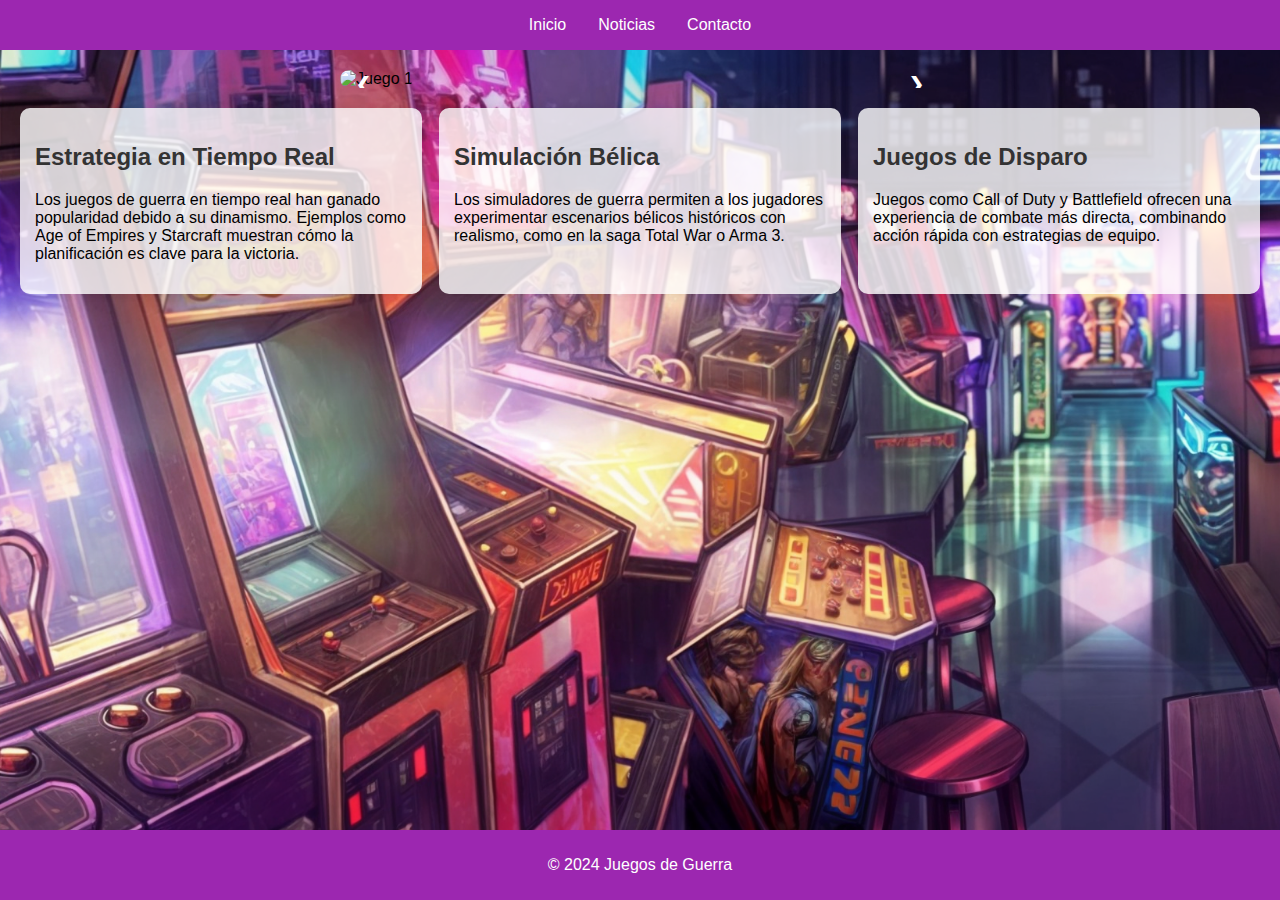
==== index.html @ 2dd8183d "hice varios cambios" ====
<!DOCTYPE html>
<html lang="es">

<head>
    <meta charset="UTF-8">
    <meta name="viewport" content="width=device-width, initial-scale=1.0">
    <title>Inicio</title>
    <link rel="stylesheet" href="inicio.css">
</head>

<body>
    <header>
        <nav>
            <ul>
                <li><a href="index.html" class="active">Inicio</a></li>
                <li><a href="noticia.html">Noticias</a></li>
                <li><a href="contacto.html">Contacto</a></li>
            </ul>
        </nav>
    </header>

    <main>   
        <section class="carousel-container">
            <div class="carousel">
                <div class="carousel-slide active">
                    <img src="img/ageofempires1080.webp" alt="Juego 1">
                </div>
                <div class="carousel-slide">
                    <img src="img/20222121035218_1.jpg" alt="Juego 2">
                </div>
                <div class="carousel-slide">
                    <img src="img/call of duty 1080.png" alt="Juego 3">
                </div>
                <a class="prev" onclick="moveSlide(-1)">&#10094;</a>
                <a class="next" onclick="moveSlide(1)">&#10095;</a>
            </div>
        </section>

        <section class="articulo-container">
            <article class="columna">
                <h2>Estrategia en Tiempo Real</h2>
                <p>Los juegos de guerra en tiempo real han ganado popularidad debido a su dinamismo. Ejemplos como Age of Empires y Starcraft muestran cómo la planificación es clave para la victoria.</p>
            </article>

            <article class="columna">
                <h2>Simulación Bélica</h2>
                <p>Los simuladores de guerra permiten a los jugadores experimentar escenarios bélicos históricos con realismo, como en la saga Total War o Arma 3.</p>
            </article>

            <article class="columna">
                <h2>Juegos de Disparo</h2>
                <p>Juegos como Call of Duty y Battlefield ofrecen una experiencia de combate más directa, combinando acción rápida con estrategias de equipo.</p>
            </article>
        </section>


        <div style="height: 500px;"></div>
    </main>

    <footer>
        <p>&copy; 2024 Juegos de Guerra</p>
    </footer>

    <script src="articulo.js"></script>
</body>

</html>
---- inicio.css ----
/* index */
body {
    font-family: Arial, sans-serif;
    margin: 0;
    padding: 0;
    background-image: url('img/estetica-de-arcade.png');
    background-size: cover;
    background-repeat: no-repeat;
    background-attachment: fixed;
    
}

header {
    background-color: #9c27b0;
    padding: 1em 0;
    text-align: center;
}

nav ul {
    list-style: none;
    margin: 0;
    padding: 0;
    display: flex;
    justify-content: center;
}

nav li {
    margin: 0 1em;
}

nav a {
    color: white;
    text-decoration: none;
}

nav li:hover {
    transform: scale(1.2);
    transition: transform 0.1s ease;
}


.carousel-container {
    position: relative;
    max-width: 600px;
    margin: 20px auto;
    text-align: center;
    overflow: hidden;
}

.carousel {
    display: flex;
    
}

.carousel img {
    width: 100%;
    height: auto;
    object-fit: cover;
    border-radius: 10px;
}

.carousel:hover img {
    transform: scale(1.05);
}

.prev, .next {
    cursor: pointer;
    position: absolute;
    top: 50%;
    width: auto;
    padding: 16px;
    margin-top: -22px;
    color: white;
    font-weight: bold;
    font-size: 18px;
    transition: 0.6s ease;
    border-radius: 0 3px 3px 0;
    user-select: none;
}

.prev {
    left: 0;
    border-radius: 3px 0 0 3px;
}

.next {
    right: 0;
    border-radius: 0 3px 3px 0;
}

.prev:hover, .next:hover {
    background-color: rgba(0, 0, 0, 0.8);
}

.carousel-slide {
    display: none;
}

.carousel-slide.active {
    display: block;
}

.articulo-container {
    display: flex;
    justify-content: space-between;
    margin: 20px;
}

.columna {
    background-color: rgba(255, 255, 255, 0.8);
    padding: 15px;
    width: 30%;
    border-radius: 10px;
    box-shadow: 0 0 10px rgba(0, 0, 0, 0.1);
}

h2 {
    color: #333;
}

footer {
    background-color: #9c27b0;
    color: white;
    text-align: center;
    padding: 10px 0;
    position: fixed;
    width: 100%;
    bottom: 0;
}
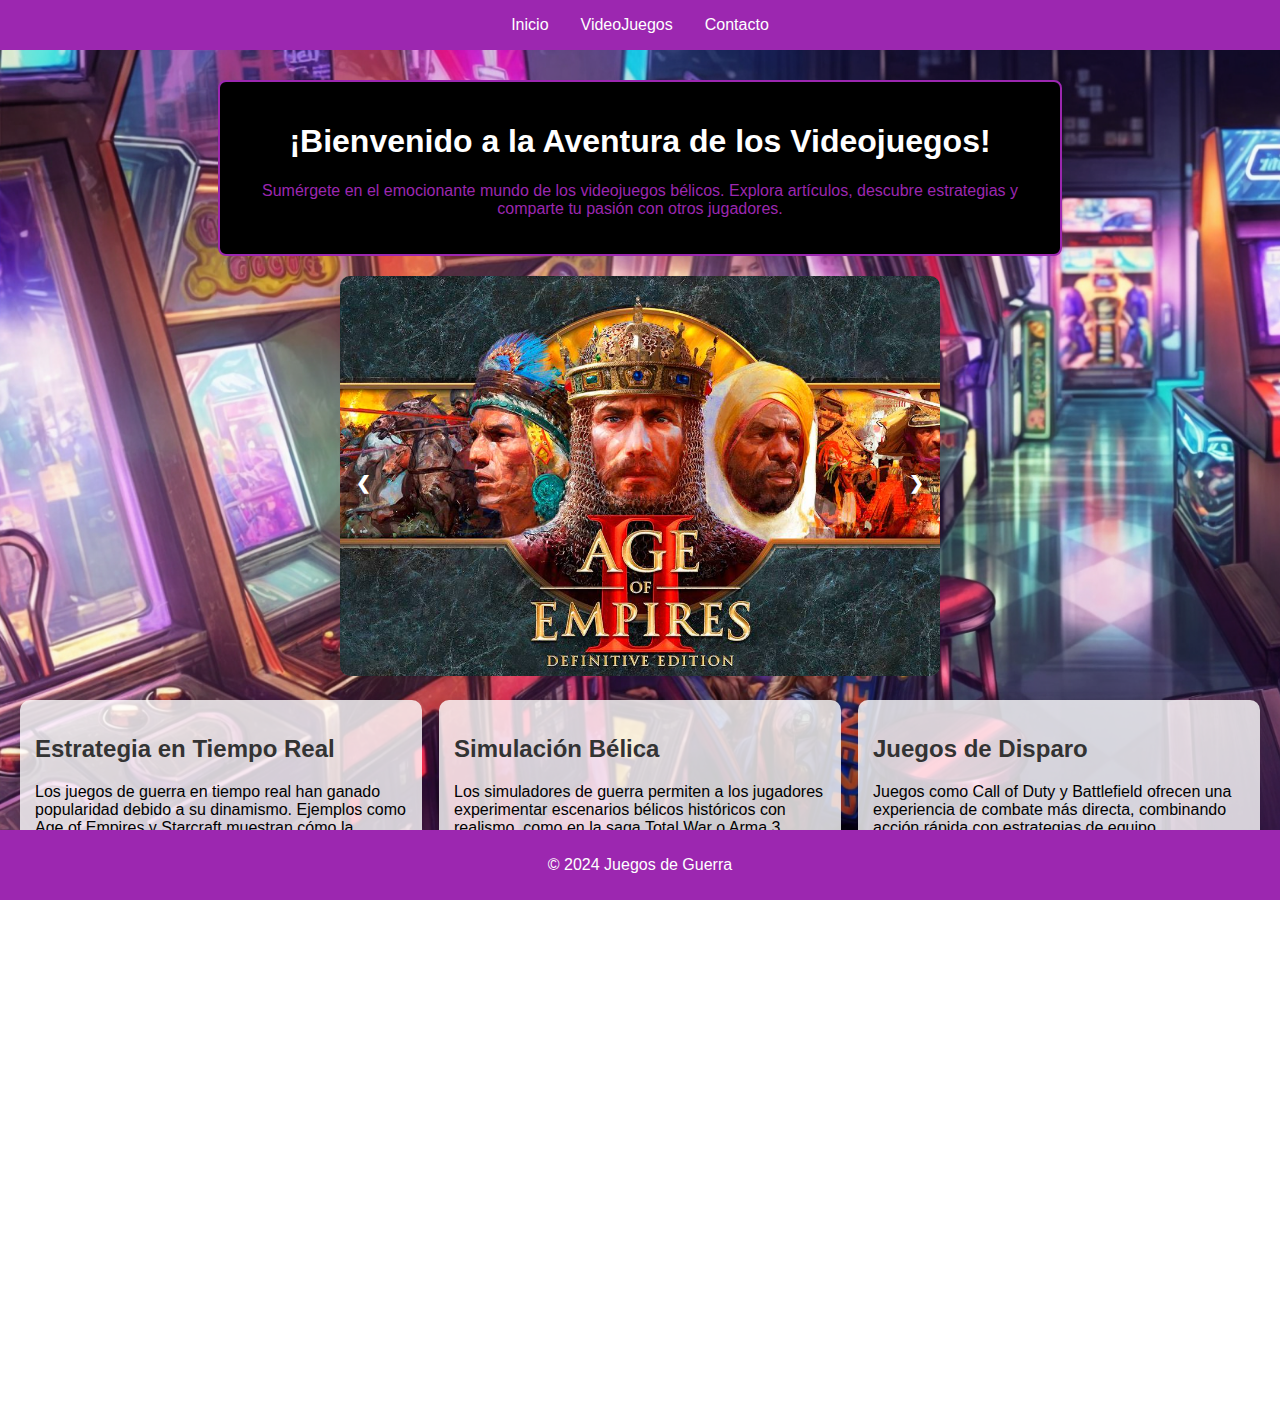
==== commit 4be208ab: "agregrue algo nuevo" ====
--- a/index.html
+++ b/index.html
@@ -13,43 +13,50 @@
         <nav>
             <ul>
                 <li><a href="index.html" class="active">Inicio</a></li>
-                <li><a href="noticia.html">Noticias</a></li>
+                <li><a href="articulo.html">VideoJuegos</a></li>
                 <li><a href="contacto.html">Contacto</a></li>
             </ul>
         </nav>
     </header>
 
-    <main>   
+    <main>
+        <div id="welcome-message">
+            <h1>¡Bienvenido a la Aventura de los Videojuegos!</h1>
+            <p>Sumérgete en el emocionante mundo de los videojuegos bélicos. Explora artículos, descubre estrategias y comparte tu pasión con otros jugadores.</p>
+        </div>
         <section class="carousel-container">
             <div class="carousel">
                 <div class="carousel-slide active">
-                    <img src="img/ageofempires1080.webp" alt="Juego 1">
+                    <img src="" alt="Juego 1">
                 </div>
                 <div class="carousel-slide">
-                    <img src="img/20222121035218_1.jpg" alt="Juego 2">
+                    <img src="" alt="Juego 2">
                 </div>
                 <div class="carousel-slide">
-                    <img src="img/call of duty 1080.png" alt="Juego 3">
+                    <img src="" alt="Juego 3">
                 </div>
-                <a class="prev" onclick="moveSlide(-1)">&#10094;</a>
-                <a class="next" onclick="moveSlide(1)">&#10095;</a>
+                <a class="prev" onclick="moverDiapositiva(-1)">&#10094;</a>
+                <a class="next" onclick="moverDiapositiva(1)">&#10095;</a>
             </div>
         </section>
 
         <section class="articulo-container">
             <article class="columna">
                 <h2>Estrategia en Tiempo Real</h2>
-                <p>Los juegos de guerra en tiempo real han ganado popularidad debido a su dinamismo. Ejemplos como Age of Empires y Starcraft muestran cómo la planificación es clave para la victoria.</p>
+                <p>Los juegos de guerra en tiempo real han ganado popularidad debido a su dinamismo. Ejemplos como Age
+                    of Empires y Starcraft muestran cómo la planificación es clave para la victoria.</p>
             </article>
 
             <article class="columna">
                 <h2>Simulación Bélica</h2>
-                <p>Los simuladores de guerra permiten a los jugadores experimentar escenarios bélicos históricos con realismo, como en la saga Total War o Arma 3.</p>
+                <p>Los simuladores de guerra permiten a los jugadores experimentar escenarios bélicos históricos con
+                    realismo, como en la saga Total War o Arma 3.</p>
             </article>
 
             <article class="columna">
                 <h2>Juegos de Disparo</h2>
-                <p>Juegos como Call of Duty y Battlefield ofrecen una experiencia de combate más directa, combinando acción rápida con estrategias de equipo.</p>
+                <p>Juegos como Call of Duty y Battlefield ofrecen una experiencia de combate más directa, combinando
+                    acción rápida con estrategias de equipo.</p>
             </article>
         </section>
 
@@ -61,7 +68,7 @@
         <p>&copy; 2024 Juegos de Guerra</p>
     </footer>
 
-    <script src="articulo.js"></script>
+    <script src="carrusel.js"></script>
 </body>
 
 </html>--- a/inicio.css
+++ b/inicio.css
@@ -1,4 +1,3 @@
-/* index */
 body {
     font-family: Arial, sans-serif;
     margin: 0;
@@ -14,6 +13,10 @@
     background-color: #9c27b0;
     padding: 1em 0;
     text-align: center;
+    position: fixed;
+    top: 0;
+    width: 100%;
+    z-index: 1000;
 }
 
 nav ul {
@@ -26,6 +29,7 @@
 
 nav li {
     margin: 0 1em;
+    position: relative;
 }
 
 nav a {
@@ -33,10 +37,16 @@
     text-decoration: none;
 }
 
+main{
+    margin-top: 80px;
+}
+
 nav li:hover {
     transform: scale(1.2);
     transition: transform 0.1s ease;
 }
+
+
 
 
 .carousel-container {
@@ -49,18 +59,27 @@
 
 .carousel {
     display: flex;
-    
+}
+
+.carousel-slide {
+    display: none;
+    width: 100%;
+}
+
+.carousel-slide.active {
+    display: block;
 }
 
 .carousel img {
     width: 100%;
-    height: auto;
+    height: 400px;
     object-fit: cover;
     border-radius: 10px;
+    transition: none;
 }
 
 .carousel:hover img {
-    transform: scale(1.05);
+    transform: none;
 }
 
 .prev, .next {
@@ -92,14 +111,6 @@
     background-color: rgba(0, 0, 0, 0.8);
 }
 
-.carousel-slide {
-    display: none;
-}
-
-.carousel-slide.active {
-    display: block;
-}
-
 .articulo-container {
     display: flex;
     justify-content: space-between;
@@ -127,3 +138,25 @@
     width: 100%;
     bottom: 0;
 }
+
+#welcome-message {
+    background-color: black;
+    border: 2px solid #9c27b0;
+    border-radius: 8px;
+    padding: 20px;
+    margin: 20px auto;
+    text-align: center;
+    max-width: 600px;
+    display: block;
+    width: 90%;
+    max-width: 800px;
+}
+
+#welcome-message h1 {
+    color: white;
+}
+
+#welcome-message p {
+    color: #9c27b0;
+}
+
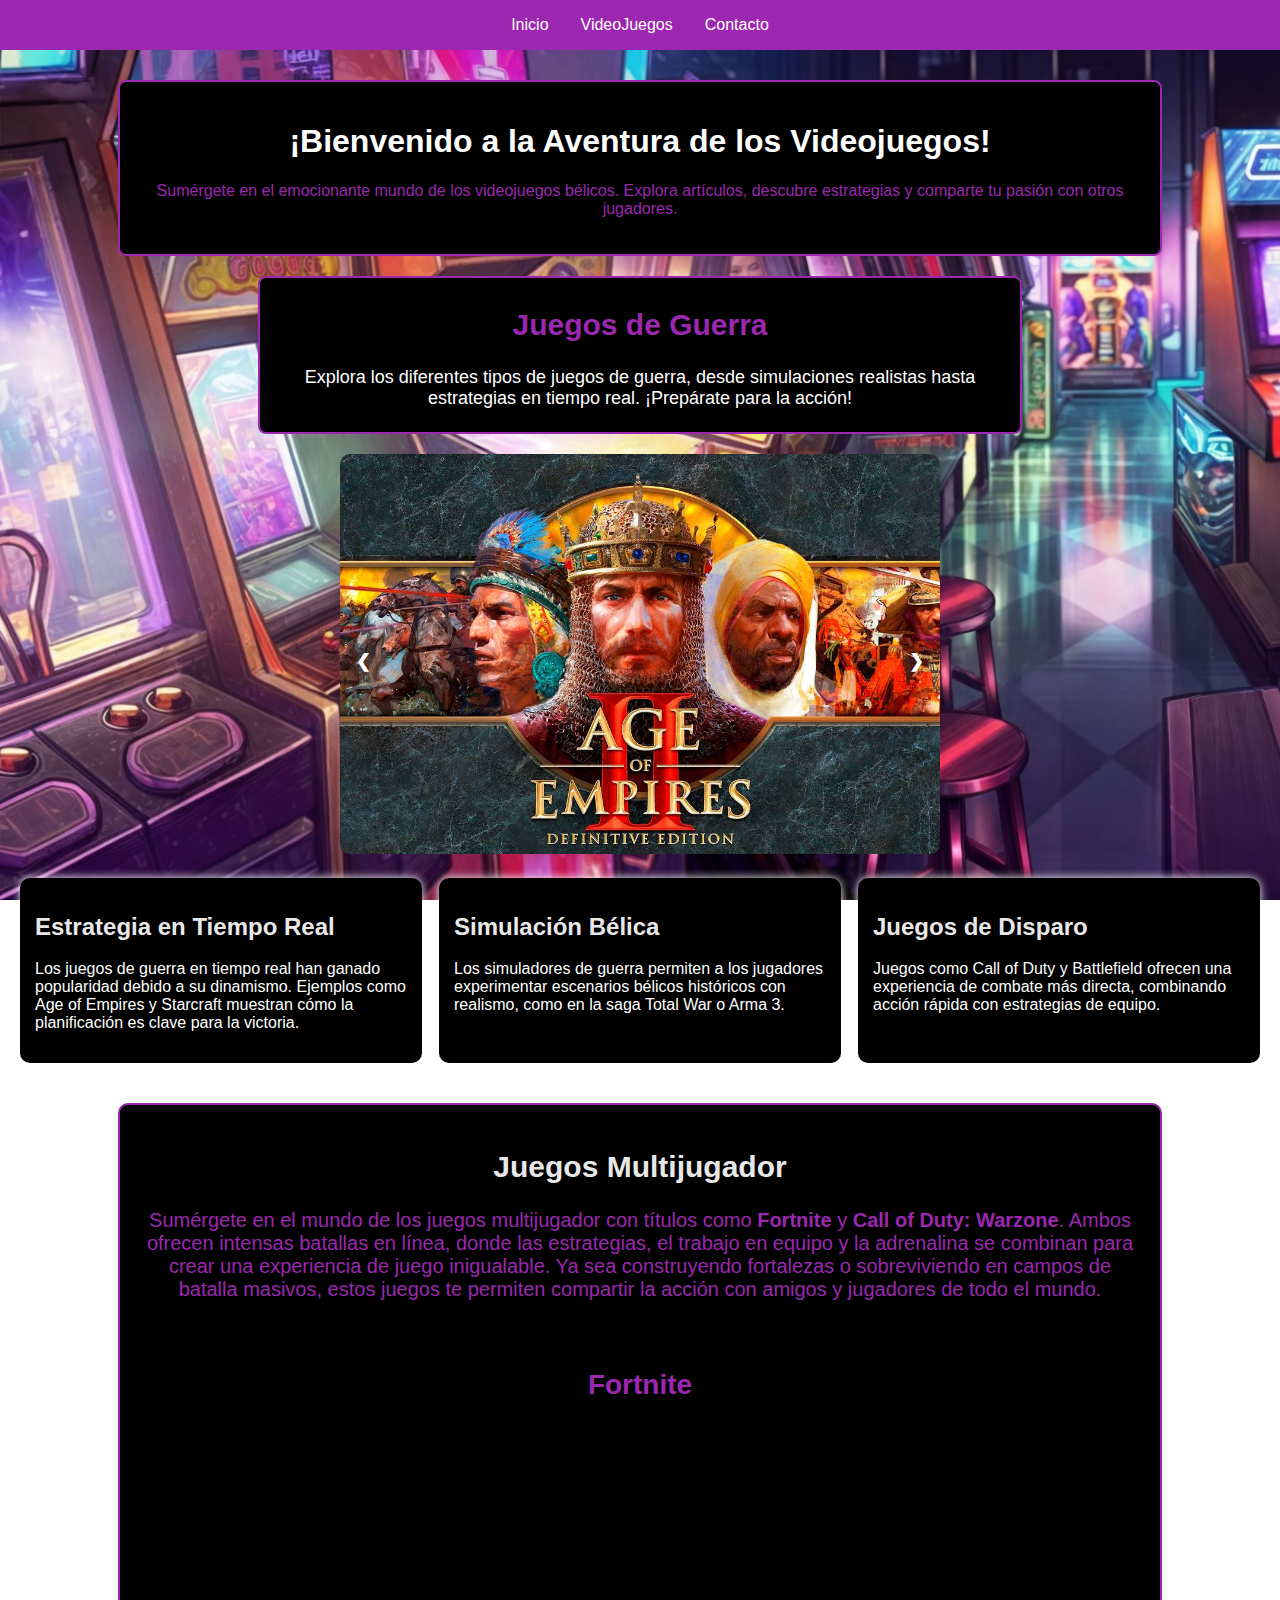
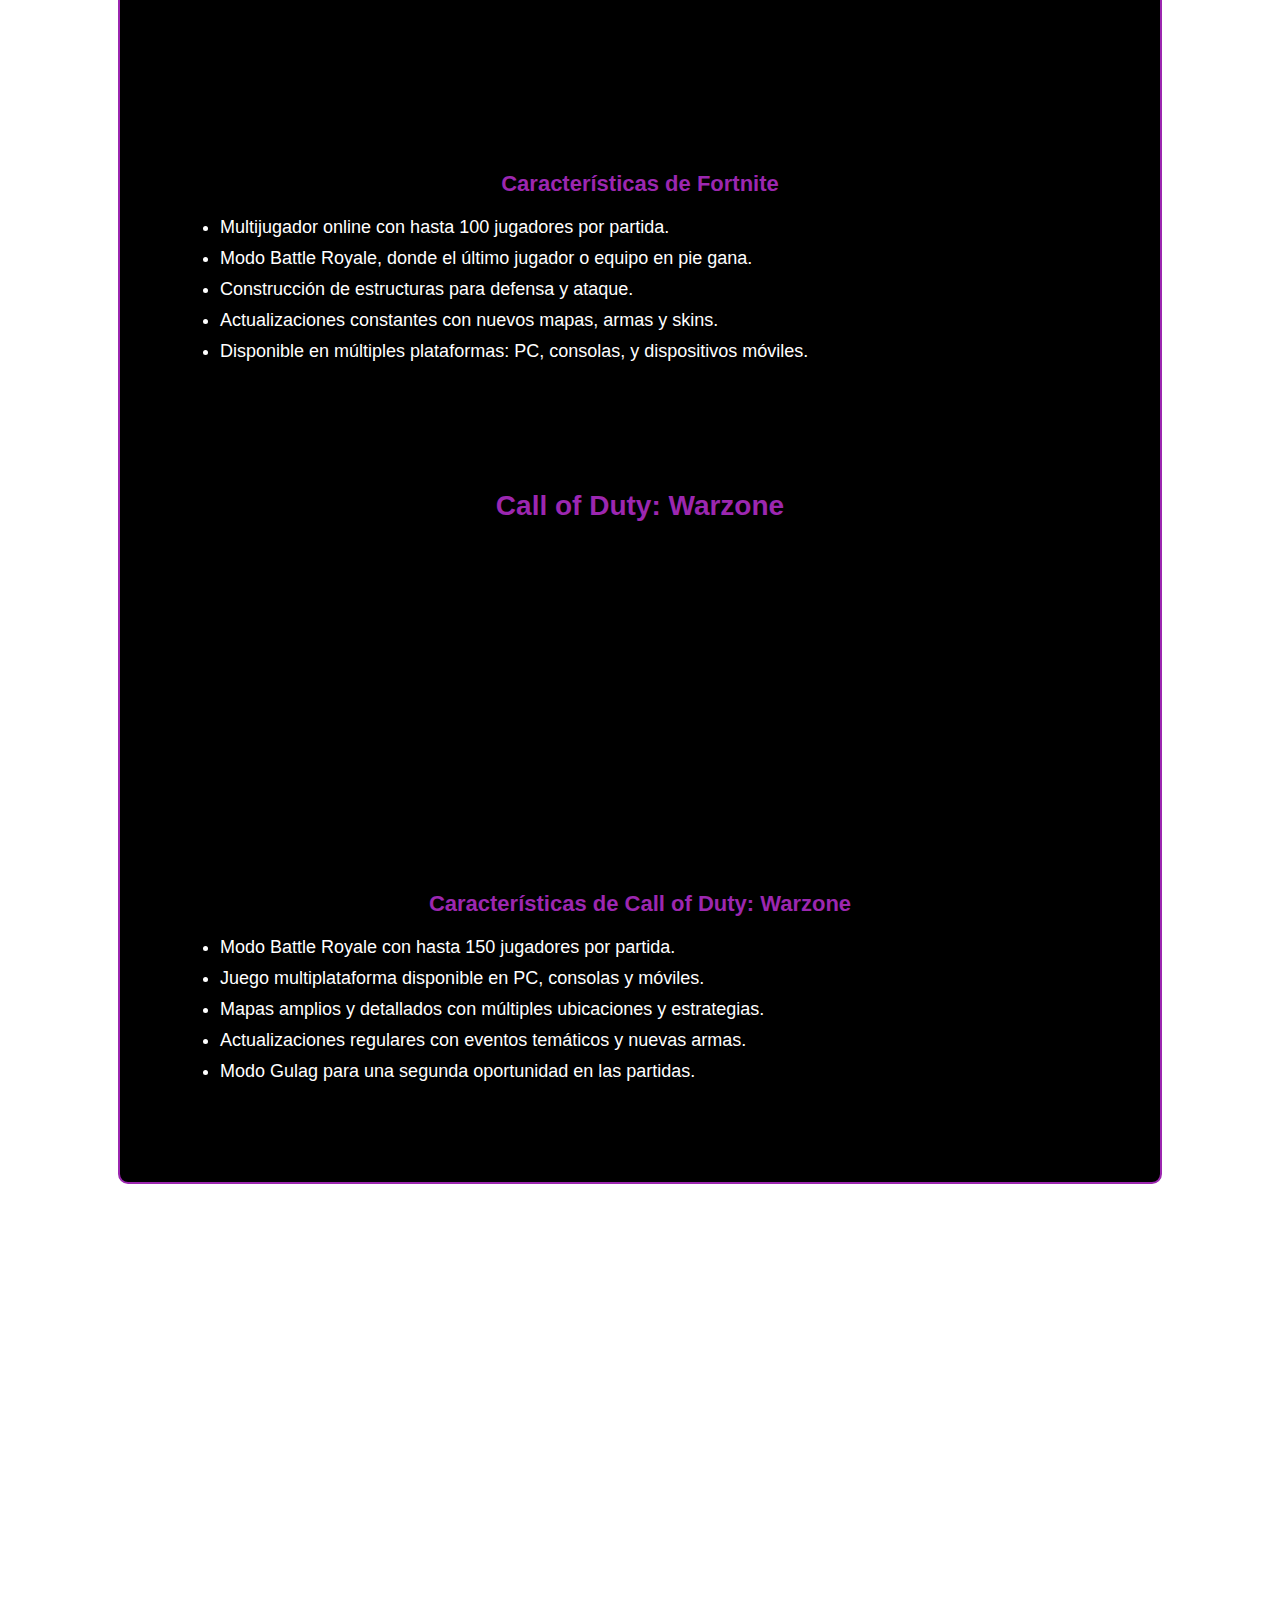
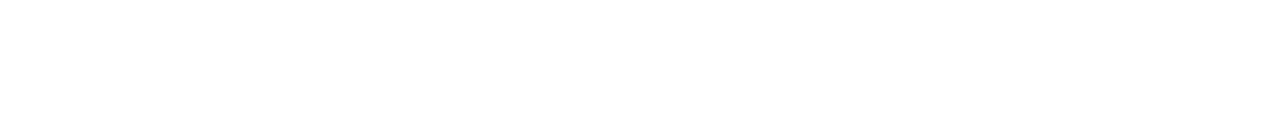
==== commit 5470e64f: "inicio" ====
--- a/index.html
+++ b/index.html
@@ -24,6 +24,10 @@
             <h1>¡Bienvenido a la Aventura de los Videojuegos!</h1>
             <p>Sumérgete en el emocionante mundo de los videojuegos bélicos. Explora artículos, descubre estrategias y comparte tu pasión con otros jugadores.</p>
         </div>
+        <section class="titulo-carrusel">
+            <h2>Juegos de Guerra</h2>
+            <p>Explora los diferentes tipos de juegos de guerra, desde simulaciones realistas hasta estrategias en tiempo real. ¡Prepárate para la acción!</p>
+        </section>
         <section class="carousel-container">
             <div class="carousel">
                 <div class="carousel-slide active">
@@ -59,14 +63,47 @@
                     acción rápida con estrategias de equipo.</p>
             </article>
         </section>
-
-
+        <section class="multijugador-container">
+            <h2>Juegos Multijugador</h2>
+                <p>Sumérgete en el mundo de los juegos multijugador con títulos como <strong>Fortnite</strong> y <strong>Call of Duty: Warzone</strong>. Ambos ofrecen intensas batallas en línea, donde las estrategias, el trabajo en equipo y la adrenalina se combinan para crear una experiencia de juego inigualable. Ya sea construyendo fortalezas o sobreviviendo en campos de batalla masivos, estos juegos te permiten compartir la acción con amigos y jugadores de todo el mundo.</p>
+            <div class="juego-multijugador">
+                <h3>Fortnite</h3>
+                <div class="video-container">
+                    <iframe width="560" height="315" src="https://www.youtube.com/embed/2gUtfBmw86Y" 
+                    title="Fortnite video" frameborder="0" allow="accelerometer; autoplay; clipboard-write; encrypted-media; gyroscope; picture-in-picture" allowfullscreen></iframe>
+                </div>
+                <div class="caracteristicas">
+                    <h4>Características de Fortnite</h4>
+                    <ul>
+                        <li>Multijugador online con hasta 100 jugadores por partida.</li>
+                        <li>Modo Battle Royale, donde el último jugador o equipo en pie gana.</li>
+                        <li>Construcción de estructuras para defensa y ataque.</li>
+                        <li>Actualizaciones constantes con nuevos mapas, armas y skins.</li>
+                        <li>Disponible en múltiples plataformas: PC, consolas, y dispositivos móviles.</li>
+                    </ul>
+                </div>
+            </div>
+    
+            <div class="juego-multijugador">
+                <h3>Call of Duty: Warzone</h3>
+                <div class="video-container">
+                    <iframe width="560" height="315" src="https://www.youtube.com/embed/0E44DClsX5Q"
+                    title="Call of Duty: Warzone video" frameborder="0" allow="accelerometer; autoplay; clipboard-write; encrypted-media; gyroscope; picture-in-picture" allowfullscreen></iframe>
+                </div>
+                <div class="caracteristicas">
+                    <h4>Características de Call of Duty: Warzone</h4>
+                    <ul>
+                        <li>Modo Battle Royale con hasta 150 jugadores por partida.</li>
+                        <li>Juego multiplataforma disponible en PC, consolas y móviles.</li>
+                        <li>Mapas amplios y detallados con múltiples ubicaciones y estrategias.</li>
+                        <li>Actualizaciones regulares con eventos temáticos y nuevas armas.</li>
+                        <li>Modo Gulag para una segunda oportunidad en las partidas.</li>
+                    </ul>
+                </div>
+            </div>
+        </section>
         <div style="height: 500px;"></div>
     </main>
-
-    <footer>
-        <p>&copy; 2024 Juegos de Guerra</p>
-    </footer>
 
     <script src="carrusel.js"></script>
 </body>
--- a/inicio.css
+++ b/inicio.css
@@ -46,8 +46,30 @@
     transition: transform 0.1s ease;
 }
 
-
-
+.titulo-carrusel {
+    background-color: black;
+    border: 2px solid #9c27b0;
+    border-radius: 8px;
+    text-align: center;
+    margin: 15px auto;
+    padding: 5px;
+    color: white;
+    display: block;
+    width: 90%;
+    max-width: 750px;
+}
+
+.titulo-carrusel h2 {
+    font-size: 30px;
+    color: #9c27b0; 
+   
+}
+
+.titulo-carrusel p {
+    font-size: 18px;
+    color: #ffffff; 
+    margin-top: 10px;
+}
 
 .carousel-container {
     position: relative;
@@ -118,25 +140,18 @@
 }
 
 .columna {
-    background-color: rgba(255, 255, 255, 0.8);
+    background-color: rgb(0, 0, 0);
     padding: 15px;
     width: 30%;
     border-radius: 10px;
-    box-shadow: 0 0 10px rgba(0, 0, 0, 0.1);
+    box-shadow: 0 0 10px rgb(255, 255, 255);
 }
 
 h2 {
-    color: #333;
-}
-
-footer {
-    background-color: #9c27b0;
-    color: white;
-    text-align: center;
-    padding: 10px 0;
-    position: fixed;
-    width: 100%;
-    bottom: 0;
+    color: #ffffffee;
+}
+.columna p {
+    color: #ffffff; 
 }
 
 #welcome-message {
@@ -146,10 +161,10 @@
     padding: 20px;
     margin: 20px auto;
     text-align: center;
-    max-width: 600px;
+    max-width: 800px;
     display: block;
     width: 90%;
-    max-width: 800px;
+    max-width: 1000px;
 }
 
 #welcome-message h1 {
@@ -159,4 +174,55 @@
 #welcome-message p {
     color: #9c27b0;
 }
-
+.multijugador-container {
+    text-align: center;
+    margin: 40px auto;
+    padding: 20px;
+    max-width: 1000px;
+    color: white;
+    font-size: 20px;
+    color: #9c27b0; 
+    margin-bottom: 40px;
+    background-color: black;
+    padding: 20px;
+    border-radius: 10px;
+    border: 2px solid #9c27b0;
+   
+}
+
+.juego-multijugador {
+    margin-bottom: 40px;
+    padding: 20px;
+       
+}
+
+.juego-multijugador h3 {
+    font-size: 28px;
+    color: #9c27b0; 
+    margin-bottom: 20px;
+}
+
+
+.video-container {
+    margin-bottom: 20px;
+    text-align: center;
+}
+
+
+.caracteristicas h4 {
+    font-size: 22px;
+    color: #9c27b0; 
+    margin-bottom: 10px;
+}
+
+.caracteristicas ul {
+    list-style-type: disc; 
+    margin-left: 20px;
+    text-align: left;
+}
+
+.caracteristicas li {
+    margin-bottom: 10px;
+    font-size: 18px;
+    color: white;
+}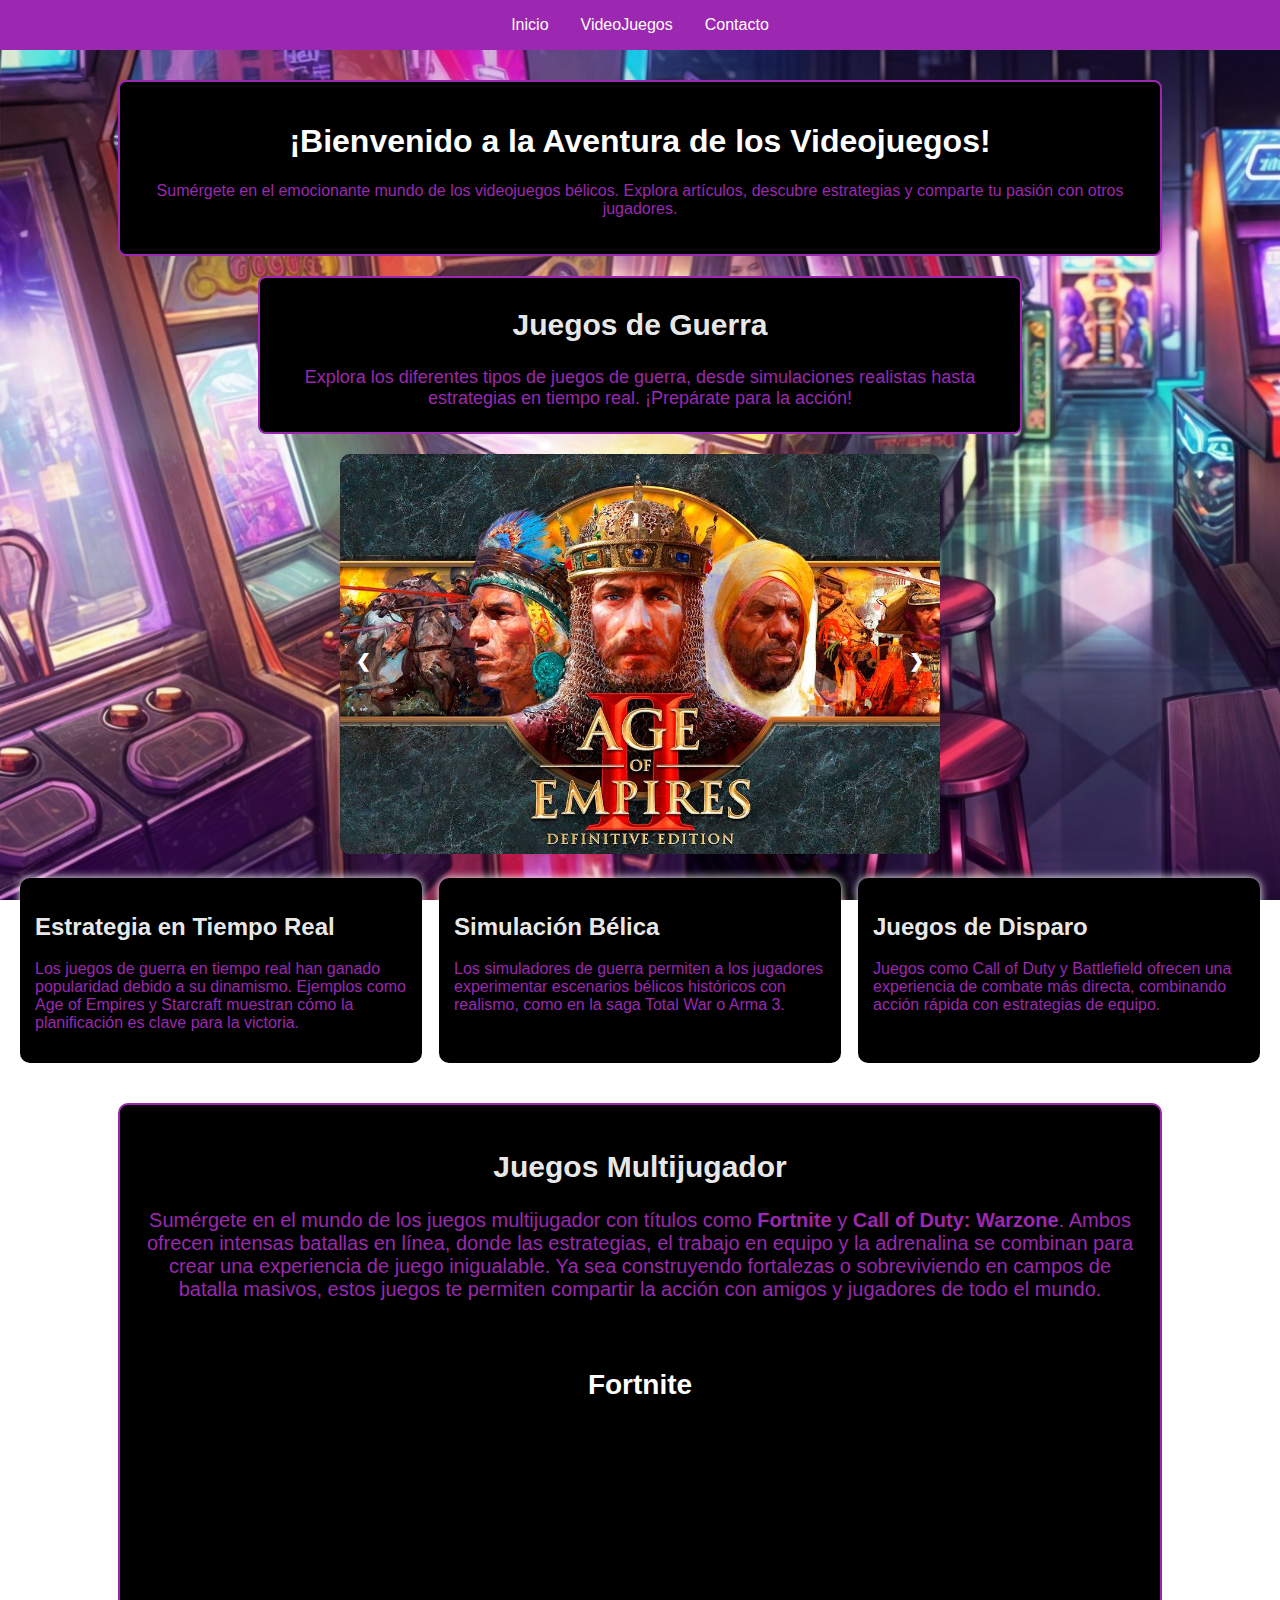
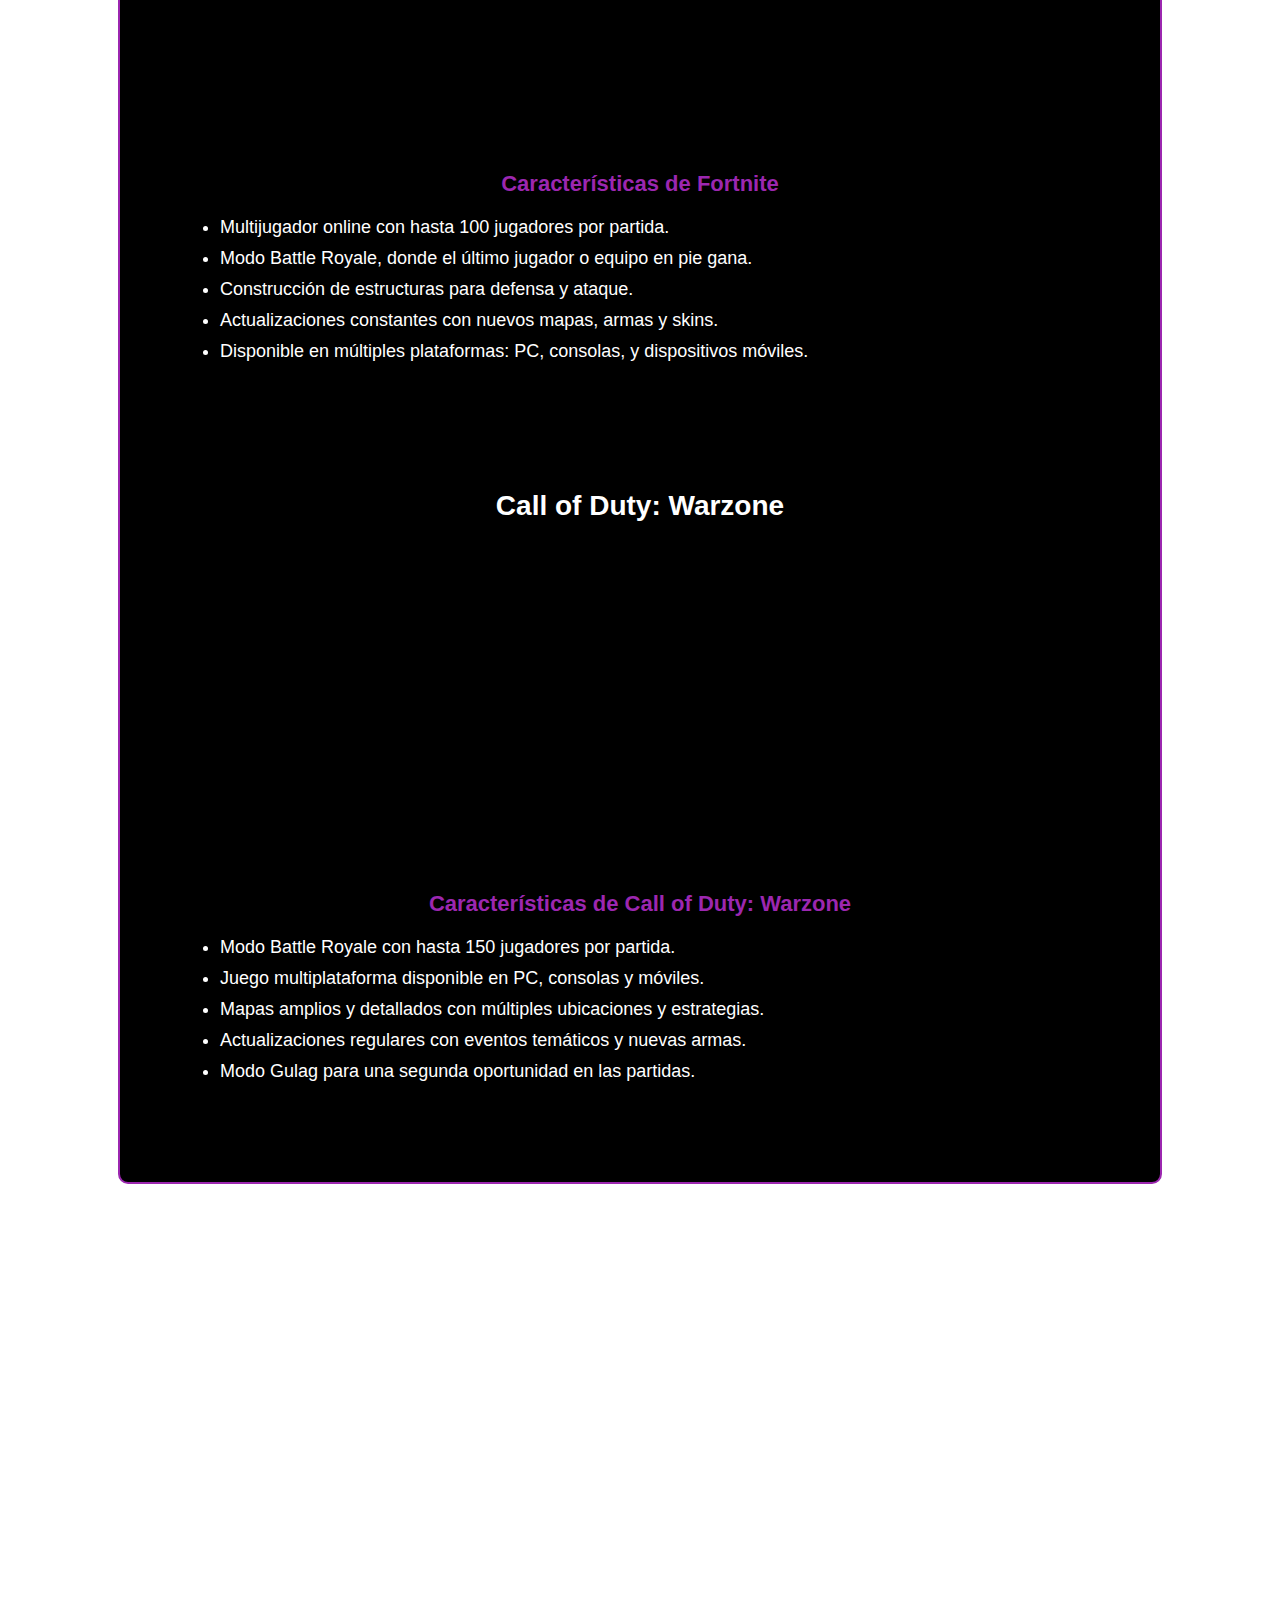
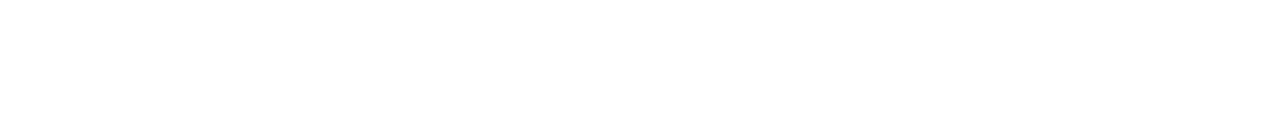
==== commit 4e6f572f: "agregue algunas modificaciones" ====
--- a/index.html
+++ b/index.html
@@ -22,11 +22,13 @@
     <main>
         <div id="welcome-message">
             <h1>¡Bienvenido a la Aventura de los Videojuegos!</h1>
-            <p>Sumérgete en el emocionante mundo de los videojuegos bélicos. Explora artículos, descubre estrategias y comparte tu pasión con otros jugadores.</p>
+            <p>Sumérgete en el emocionante mundo de los videojuegos bélicos. Explora artículos, descubre estrategias y
+                comparte tu pasión con otros jugadores.</p>
         </div>
         <section class="titulo-carrusel">
             <h2>Juegos de Guerra</h2>
-            <p>Explora los diferentes tipos de juegos de guerra, desde simulaciones realistas hasta estrategias en tiempo real. ¡Prepárate para la acción!</p>
+            <p>Explora los diferentes tipos de juegos de guerra, desde simulaciones realistas hasta estrategias en
+                tiempo real. ¡Prepárate para la acción!</p>
         </section>
         <section class="carousel-container">
             <div class="carousel">
@@ -39,8 +41,9 @@
                 <div class="carousel-slide">
                     <img src="" alt="Juego 3">
                 </div>
-                <a class="prev" onclick="moverDiapositiva(-1)">&#10094;</a>
-                <a class="next" onclick="moverDiapositiva(1)">&#10095;</a>
+            </div>
+            <a class="prev" onclick="moverDiapositiva(-1)">&#10094;</a>
+            <a class="next" onclick="moverDiapositiva(1)">&#10095;</a>
             </div>
         </section>
 
@@ -65,12 +68,18 @@
         </section>
         <section class="multijugador-container">
             <h2>Juegos Multijugador</h2>
-                <p>Sumérgete en el mundo de los juegos multijugador con títulos como <strong>Fortnite</strong> y <strong>Call of Duty: Warzone</strong>. Ambos ofrecen intensas batallas en línea, donde las estrategias, el trabajo en equipo y la adrenalina se combinan para crear una experiencia de juego inigualable. Ya sea construyendo fortalezas o sobreviviendo en campos de batalla masivos, estos juegos te permiten compartir la acción con amigos y jugadores de todo el mundo.</p>
+            <p>Sumérgete en el mundo de los juegos multijugador con títulos como <strong>Fortnite</strong> y
+                <strong>Call of Duty: Warzone</strong>. Ambos ofrecen intensas batallas en línea, donde las estrategias,
+                el trabajo en equipo y la adrenalina se combinan para crear una experiencia de juego inigualable. Ya sea
+                construyendo fortalezas o sobreviviendo en campos de batalla masivos, estos juegos te permiten compartir
+                la acción con amigos y jugadores de todo el mundo.</p>
             <div class="juego-multijugador">
                 <h3>Fortnite</h3>
                 <div class="video-container">
-                    <iframe width="560" height="315" src="https://www.youtube.com/embed/2gUtfBmw86Y" 
-                    title="Fortnite video" frameborder="0" allow="accelerometer; autoplay; clipboard-write; encrypted-media; gyroscope; picture-in-picture" allowfullscreen></iframe>
+                    <iframe width="560" height="315" src="https://www.youtube.com/embed/2gUtfBmw86Y"
+                        title="Fortnite video" frameborder="0"
+                        allow="accelerometer; autoplay; clipboard-write; encrypted-media; gyroscope; picture-in-picture"
+                        allowfullscreen></iframe>
                 </div>
                 <div class="caracteristicas">
                     <h4>Características de Fortnite</h4>
@@ -83,12 +92,14 @@
                     </ul>
                 </div>
             </div>
-    
+
             <div class="juego-multijugador">
                 <h3>Call of Duty: Warzone</h3>
                 <div class="video-container">
                     <iframe width="560" height="315" src="https://www.youtube.com/embed/0E44DClsX5Q"
-                    title="Call of Duty: Warzone video" frameborder="0" allow="accelerometer; autoplay; clipboard-write; encrypted-media; gyroscope; picture-in-picture" allowfullscreen></iframe>
+                        title="Call of Duty: Warzone video" frameborder="0"
+                        allow="accelerometer; autoplay; clipboard-write; encrypted-media; gyroscope; picture-in-picture"
+                        allowfullscreen></iframe>
                 </div>
                 <div class="caracteristicas">
                     <h4>Características de Call of Duty: Warzone</h4>
--- a/inicio.css
+++ b/inicio.css
@@ -61,13 +61,12 @@
 
 .titulo-carrusel h2 {
     font-size: 30px;
-    color: #9c27b0; 
    
 }
 
 .titulo-carrusel p {
     font-size: 18px;
-    color: #ffffff; 
+    color: #9c27b0; 
     margin-top: 10px;
 }
 
@@ -150,8 +149,10 @@
 h2 {
     color: #ffffffee;
 }
+
+
 .columna p {
-    color: #ffffff; 
+    color: #9c27b0; 
 }
 
 #welcome-message {
@@ -225,4 +226,8 @@
     margin-bottom: 10px;
     font-size: 18px;
     color: white;
-}+}
+
+.juego-multijugador h3 {
+    color: white;
+}
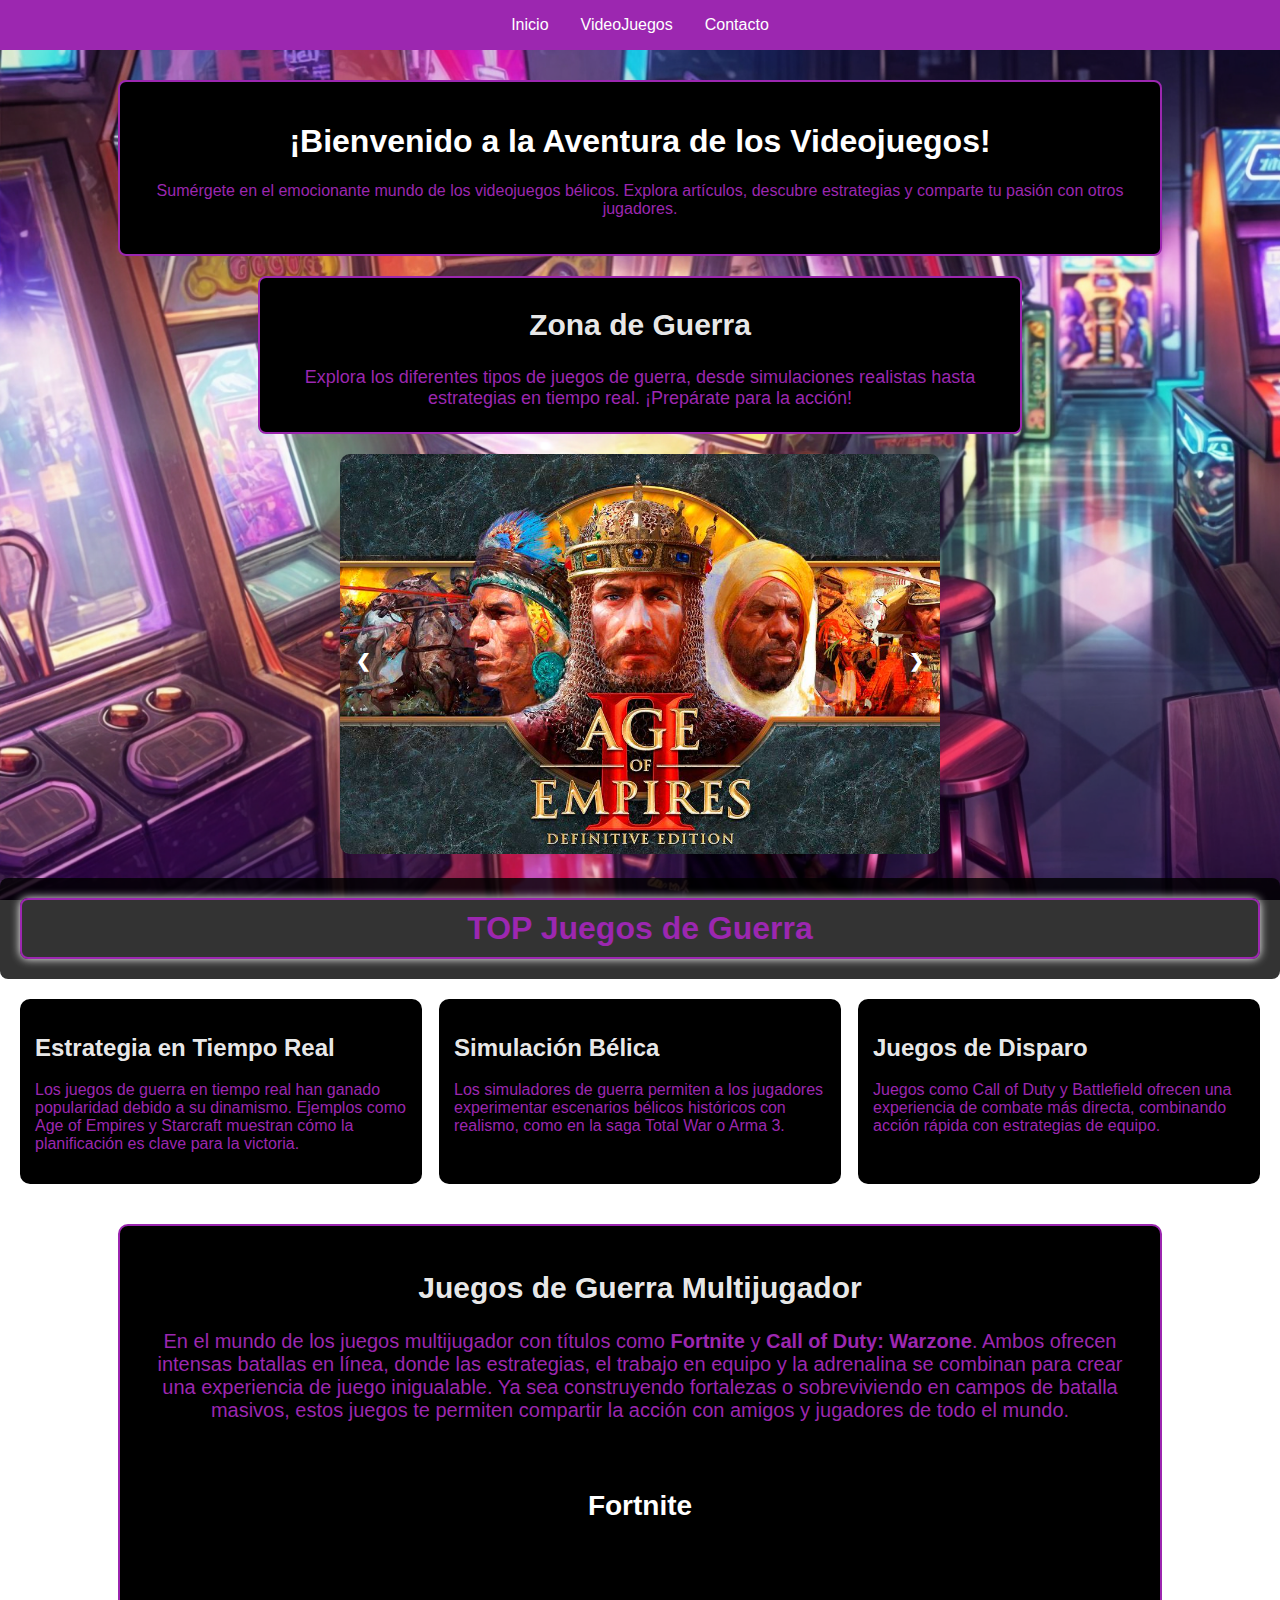
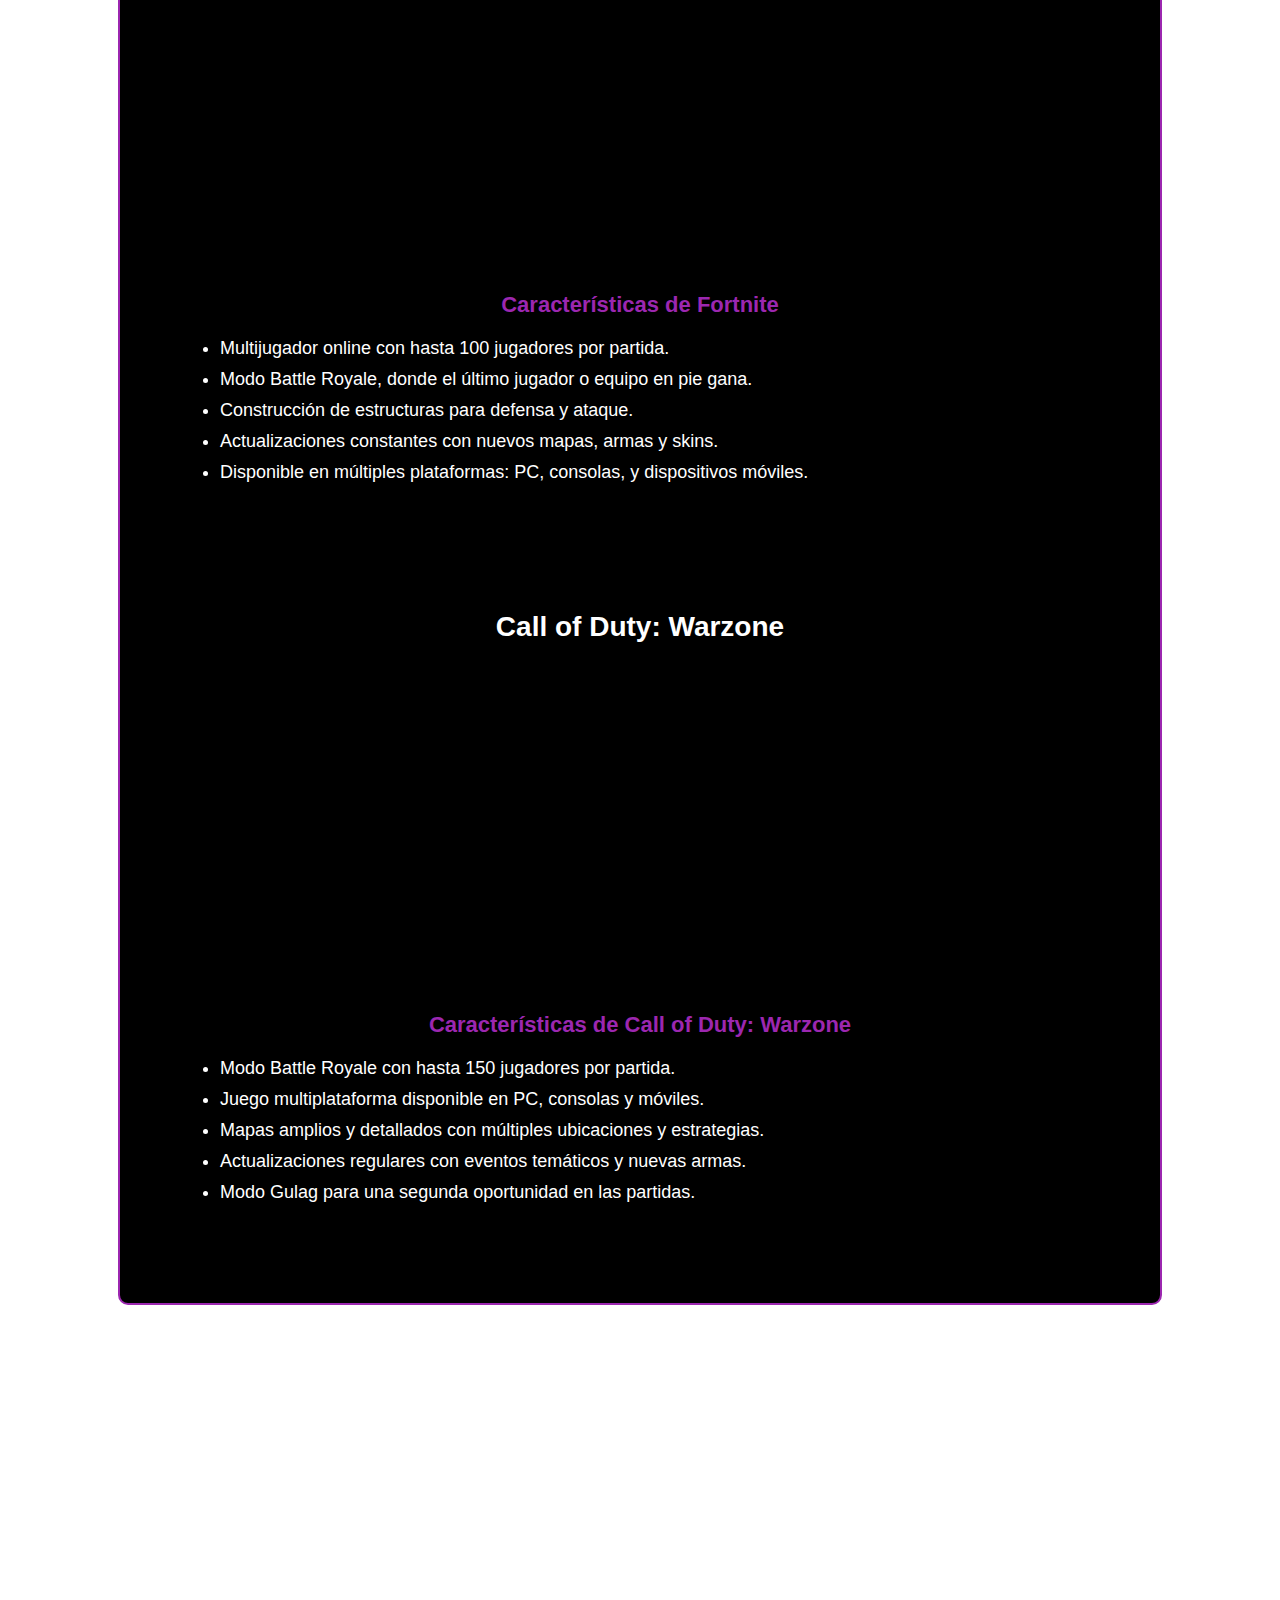
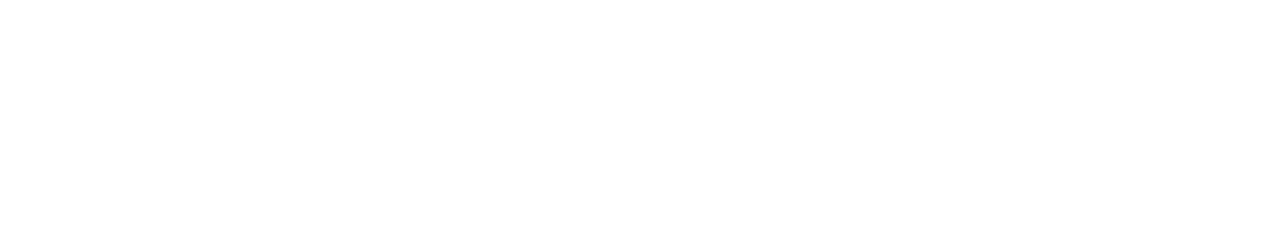
==== commit 8d268106: "cambios" ====
--- a/index.html
+++ b/index.html
@@ -26,7 +26,7 @@
                 comparte tu pasión con otros jugadores.</p>
         </div>
         <section class="titulo-carrusel">
-            <h2>Juegos de Guerra</h2>
+            <h2>Zona de Guerra</h2>
             <p>Explora los diferentes tipos de juegos de guerra, desde simulaciones realistas hasta estrategias en
                 tiempo real. ¡Prepárate para la acción!</p>
         </section>
@@ -41,14 +41,31 @@
                 <div class="carousel-slide">
                     <img src="" alt="Juego 3">
                 </div>
+                <div class="carousel-slide">
+                    <img src="" alt="Juego 4">
+                </div>
+                <div class="carousel-slide">
+                    <img src="" alt="Juego 5">
+                </div>
+                <div class="carousel-slide">
+                    <img src="" alt="Juego 6">
+                </div>
+                <div class="carousel-slide">
+                    <img src="" alt="Juego 7">
+                </div>
+                <div class="carousel-slide">
+                    <img src="" alt="Juego 8">
+                </div>
             </div>
             <a class="prev" onclick="moverDiapositiva(-1)">&#10094;</a>
             <a class="next" onclick="moverDiapositiva(1)">&#10095;</a>
             </div>
         </section>
-
+        <section class="titulo-columna">
+            <h2>TOP Juegos de Guerra</h2>
+        </section>
         <section class="articulo-container">
-            <article class="columna">
+             <article class="columna">
                 <h2>Estrategia en Tiempo Real</h2>
                 <p>Los juegos de guerra en tiempo real han ganado popularidad debido a su dinamismo. Ejemplos como Age
                     of Empires y Starcraft muestran cómo la planificación es clave para la victoria.</p>
@@ -67,8 +84,8 @@
             </article>
         </section>
         <section class="multijugador-container">
-            <h2>Juegos Multijugador</h2>
-            <p>Sumérgete en el mundo de los juegos multijugador con títulos como <strong>Fortnite</strong> y
+            <h2>Juegos de Guerra Multijugador</h2>
+            <p>En el mundo de los juegos multijugador con títulos como <strong>Fortnite</strong> y
                 <strong>Call of Duty: Warzone</strong>. Ambos ofrecen intensas batallas en línea, donde las estrategias,
                 el trabajo en equipo y la adrenalina se combinan para crear una experiencia de juego inigualable. Ya sea
                 construyendo fortalezas o sobreviviendo en campos de batalla masivos, estos juegos te permiten compartir
--- a/inicio.css
+++ b/inicio.css
@@ -131,7 +131,25 @@
 .prev:hover, .next:hover {
     background-color: rgba(0, 0, 0, 0.8);
 }
-
+.titulo-columna h2 {
+    font-size: 32px; 
+    color: #9c27b0; 
+    font-weight: bold;
+    margin: 0;
+    padding: 10px;
+    border: 2px solid #9c27b0; 
+    display: block;
+    box-shadow: 0 0 10px rgb(255, 255, 255);
+    border-radius: 8px;
+    text-align: center;
+}
+
+.titulo-columna {
+    background-color: rgba(0, 0, 0, 0.8); 
+    padding: 20px;
+    border-radius: 8px;
+   
+}
 .articulo-container {
     display: flex;
     justify-content: space-between;
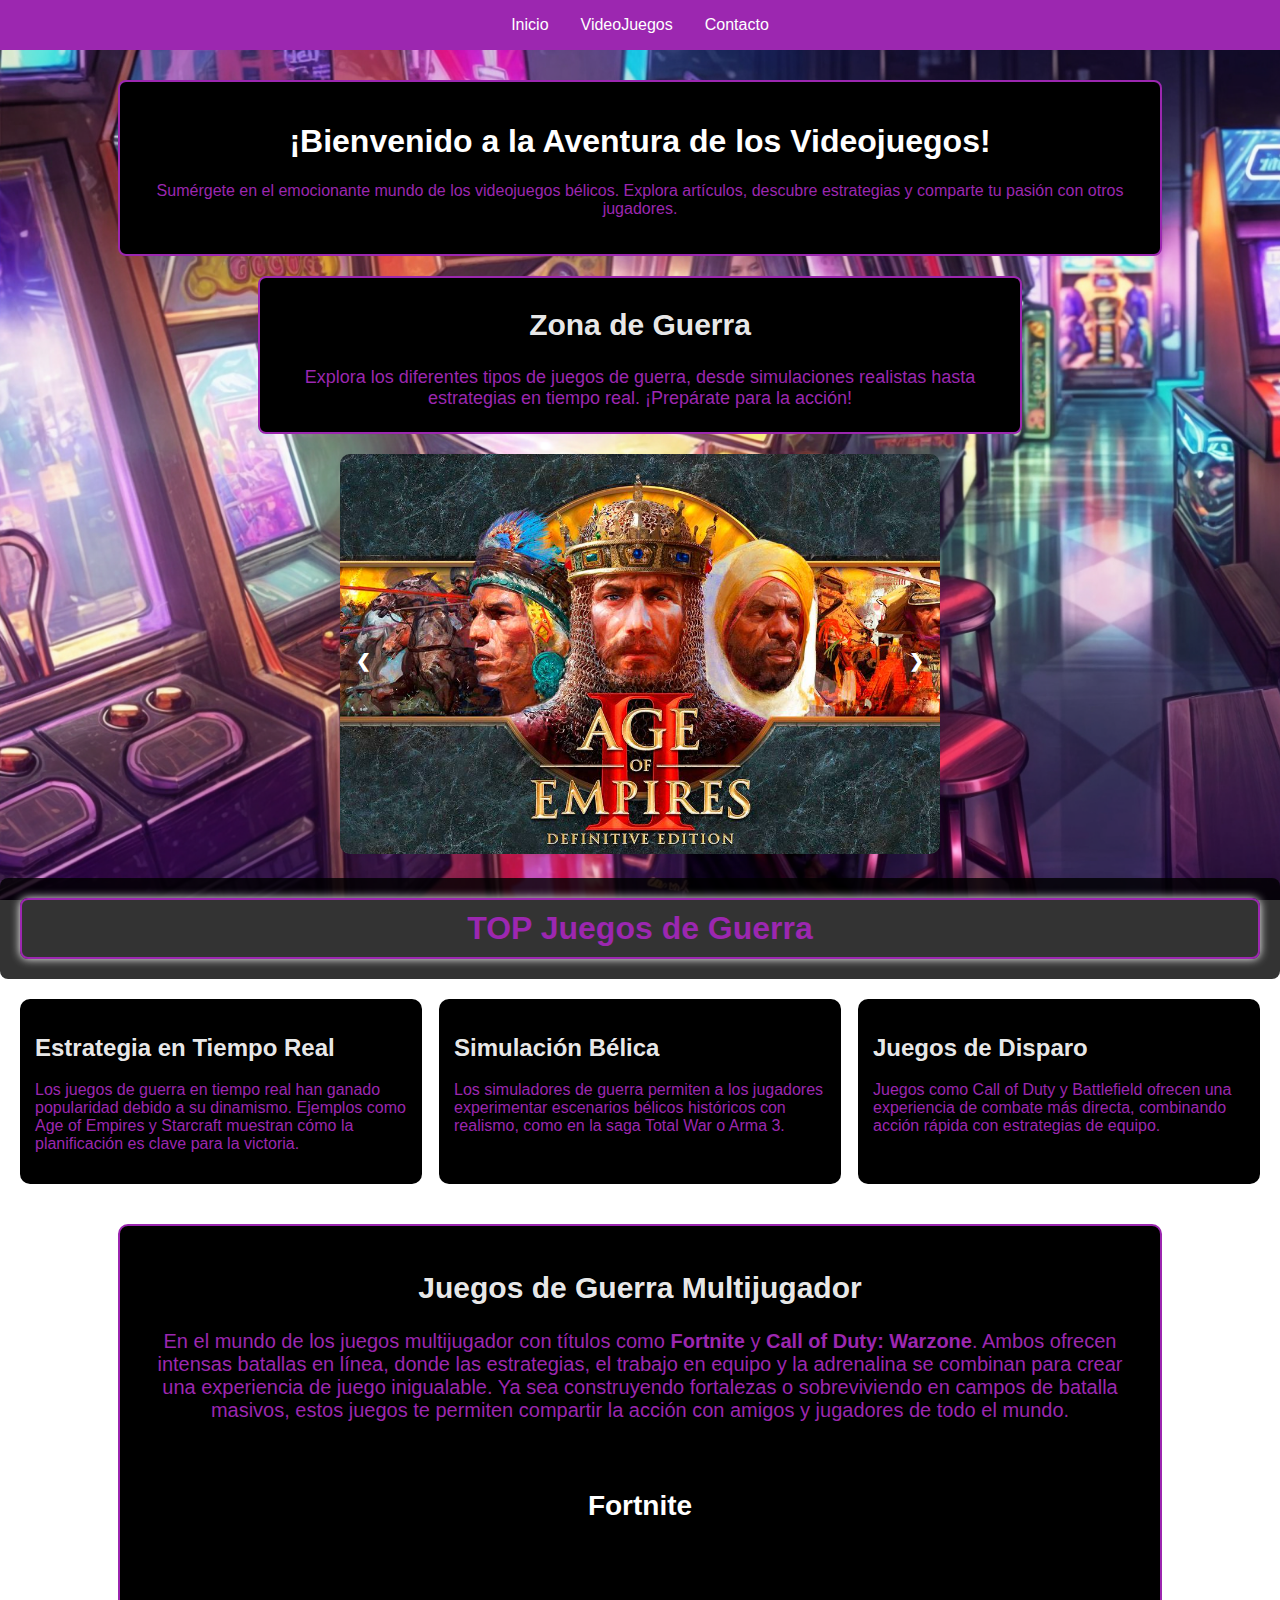
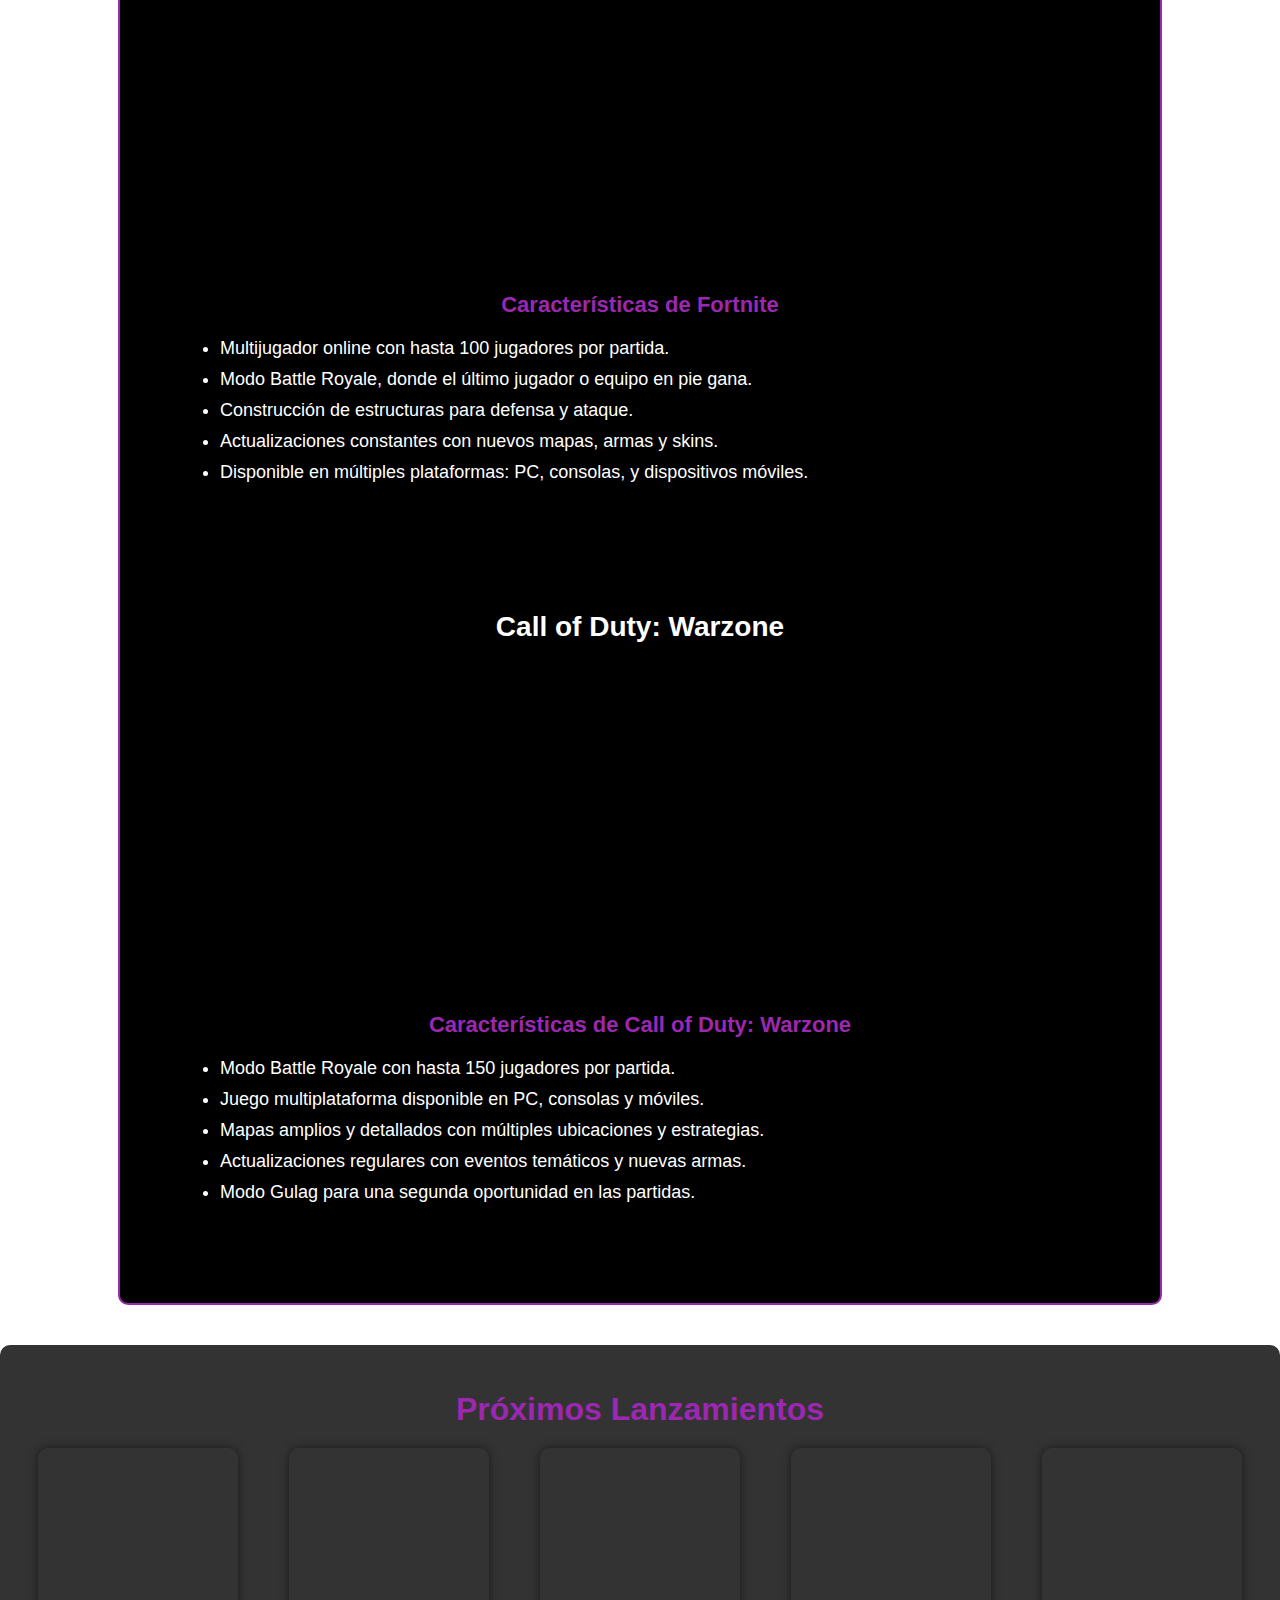
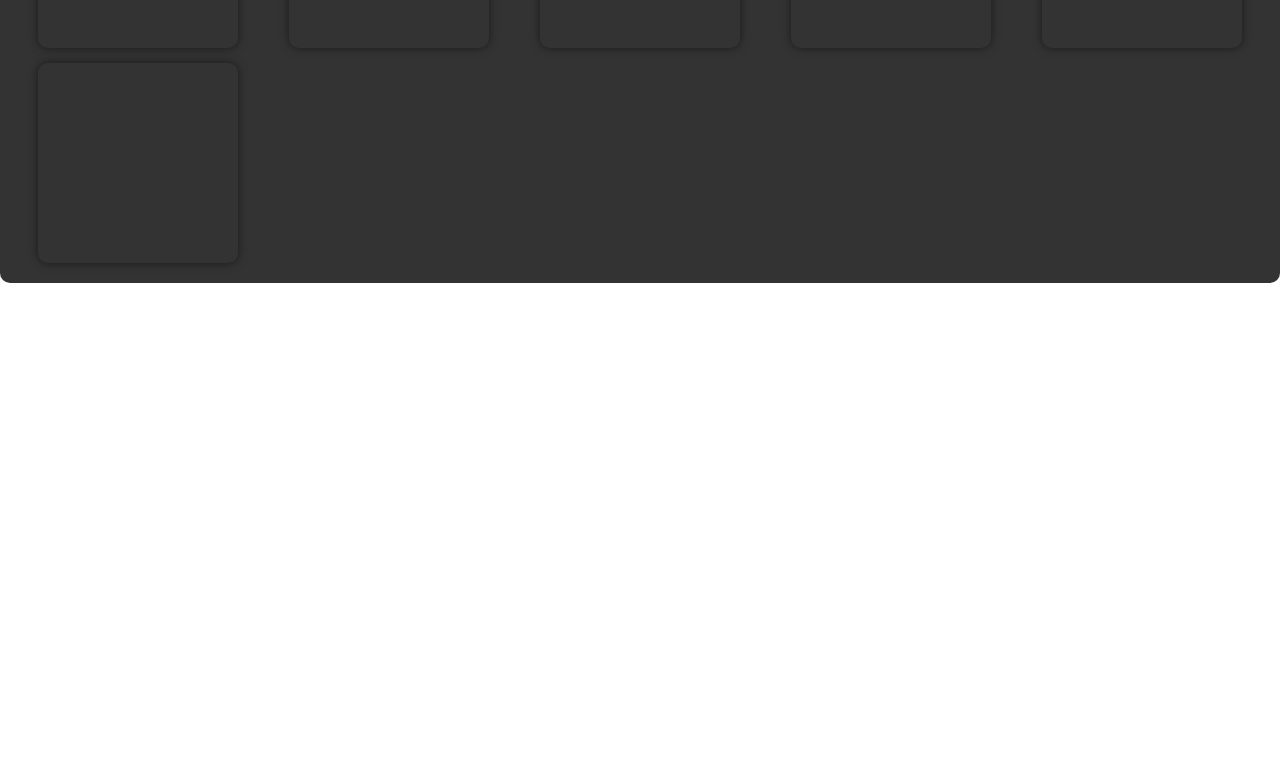
==== commit 7d5ac9cc: "cambios en inicio" ====
--- a/index.html
+++ b/index.html
@@ -130,6 +130,44 @@
                 </div>
             </div>
         </section>
+        <section class="proximos-lanzamientos">
+            <h2>Próximos Lanzamientos</h2>
+            <div class="video-grid">
+                
+                <iframe width="200" height="200" src="https://www.youtube.com/embed/A2iLG6SQgHY" 
+                        title="Men Of War" frameborder="0" 
+                        allow="accelerometer; autoplay; clipboard-write; encrypted-media; gyroscope; picture-in-picture" 
+                        allowfullscreen></iframe>
+                
+              
+                <iframe width="200" height="200" src="https://www.youtube.com/embed/GFuVMKl5iU0" 
+                        title="Delta Force:Hawk Ops" frameborder="0" 
+                        allow="accelerometer; autoplay; clipboard-write; encrypted-media; gyroscope; picture-in-picture" 
+                        allowfullscreen></iframe>
+                
+                
+                <iframe width="200" height="200" src="https://www.youtube.com/embed/CxBdQ02anLc" 
+                        title="Gray Zone Warfare" frameborder="0" 
+                        allow="accelerometer; autoplay; clipboard-write; encrypted-media; gyroscope; picture-in-picture" 
+                        allowfullscreen></iframe>
+                
+                
+                <iframe width="200" height="200" src="https://www.youtube.com/embed/efzH_p7kDno" 
+                        title="Post Scriptum" frameborder="0" 
+                        allow="accelerometer; autoplay; clipboard-write; encrypted-media; gyroscope; picture-in-picture" 
+                        allowfullscreen></iframe>
+               
+                <iframe width="200" height="200" src="https://www.youtube.com/embed/eBYXHsbeYKU" 
+                        title="Call of Duty: Warzone Mobile" frameborder="0" 
+                        allow="accelerometer; autoplay; clipboard-write; encrypted-media; gyroscope; picture-in-picture" 
+                        allowfullscreen></iframe> 
+                
+                <iframe width="200" height="200" src="https://www.youtube.com/embed/_WnbxlN1zy4" 
+                        title="Glory to the Heroes" frameborder="0" 
+                        allow="accelerometer; autoplay; clipboard-write; encrypted-media; gyroscope; picture-in-picture" 
+                        allowfullscreen></iframe>               
+            </div>
+        </section>
         <div style="height: 500px;"></div>
     </main>
 
--- a/inicio.css
+++ b/inicio.css
@@ -249,3 +249,34 @@
 .juego-multijugador h3 {
     color: white;
 }
+/* Estilos para la sección de próximos lanzamientos */
+.proximos-lanzamientos {
+    text-align: center;
+    margin-top: 40px;
+    padding: 20px;
+    background-color: rgba(0, 0, 0, 0.8); /* Fondo oscuro */
+    border-radius: 10px;
+}
+
+/* Estilo del título "Próximos Lanzamientos" */
+.proximos-lanzamientos h2 {
+    color: #9c27b0; /* Color morado */
+    font-size: 32px;
+    margin-bottom: 20px;
+}
+
+/* Cuadrícula de videos */
+.video-grid {
+    display: grid;
+    grid-template-columns: repeat(auto-fill, minmax(200px, 1fr));
+    gap: 15px;
+    justify-items: center;
+}
+
+/* Estilo de los videos */
+.video-grid iframe {
+    width: 200px;
+    height: 200px;
+    border-radius: 10px;
+    box-shadow: 0 0 10px rgba(0, 0, 0, 0.5);
+}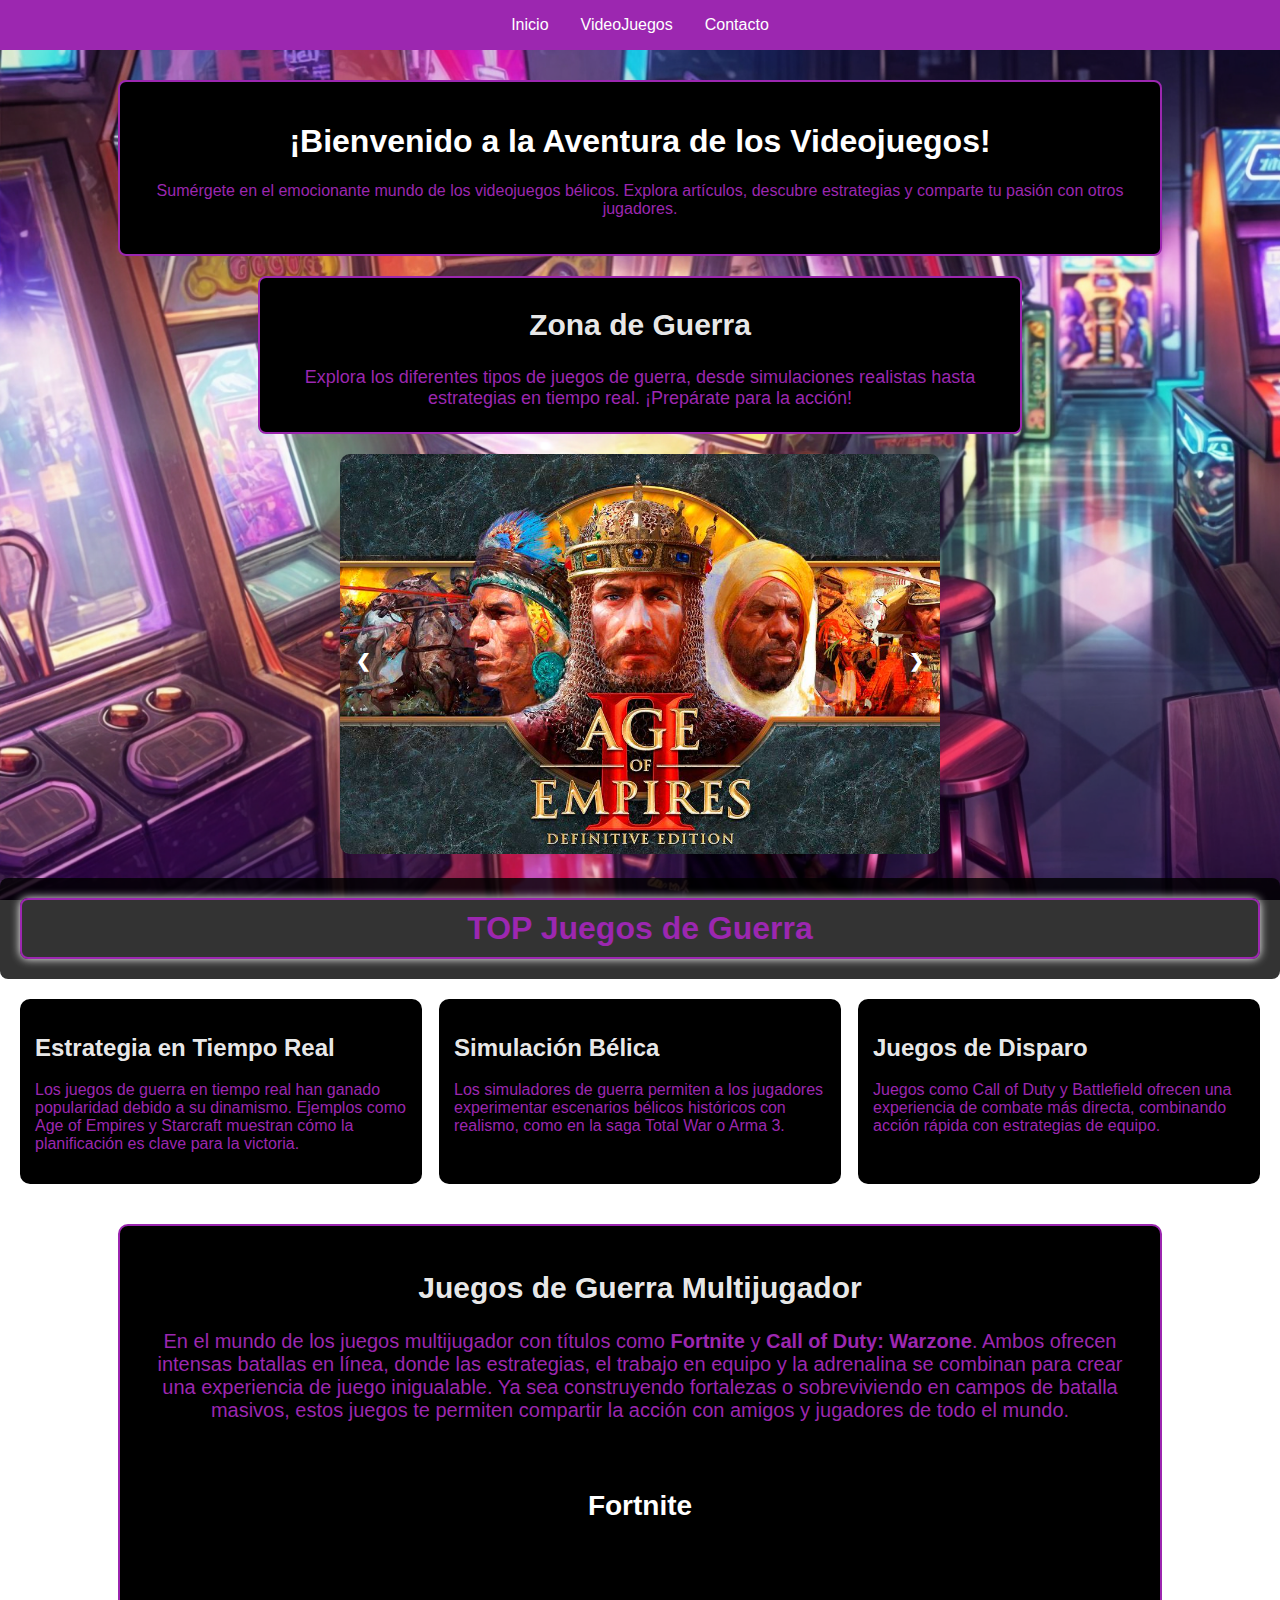
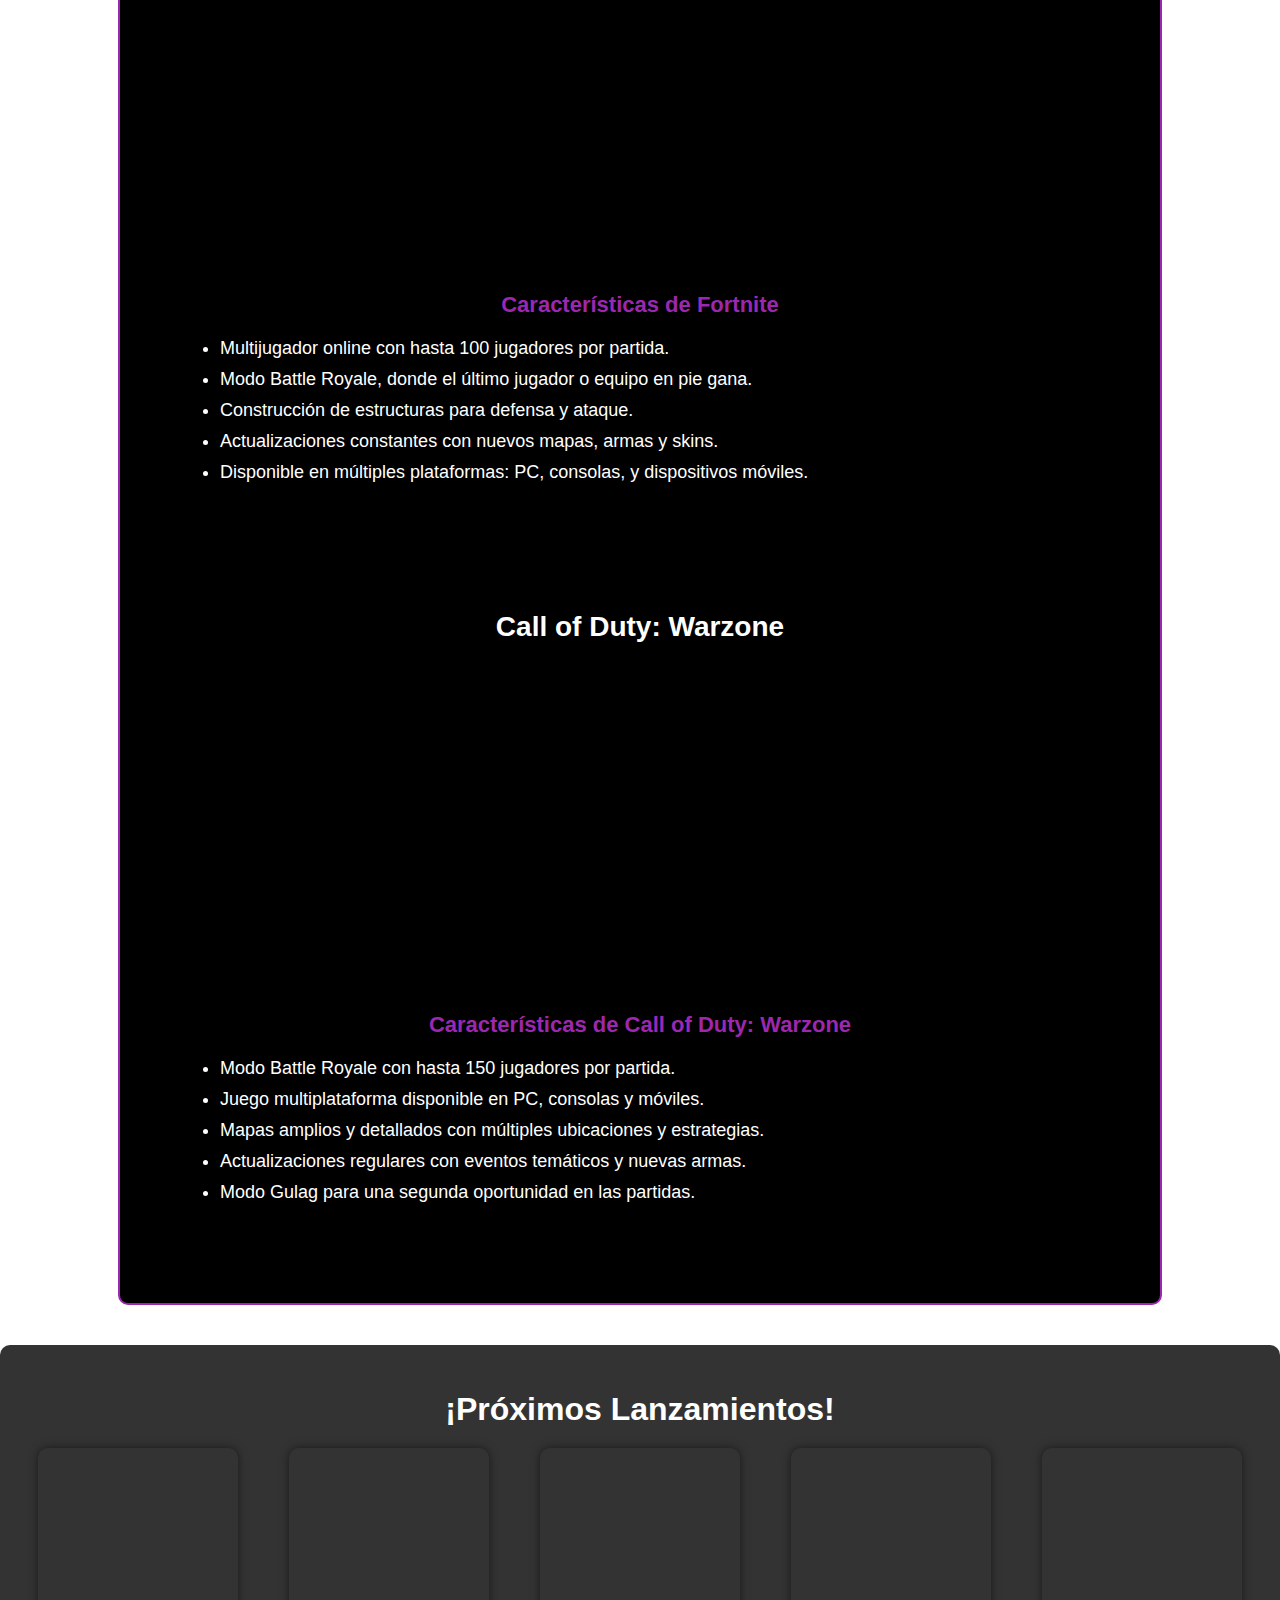
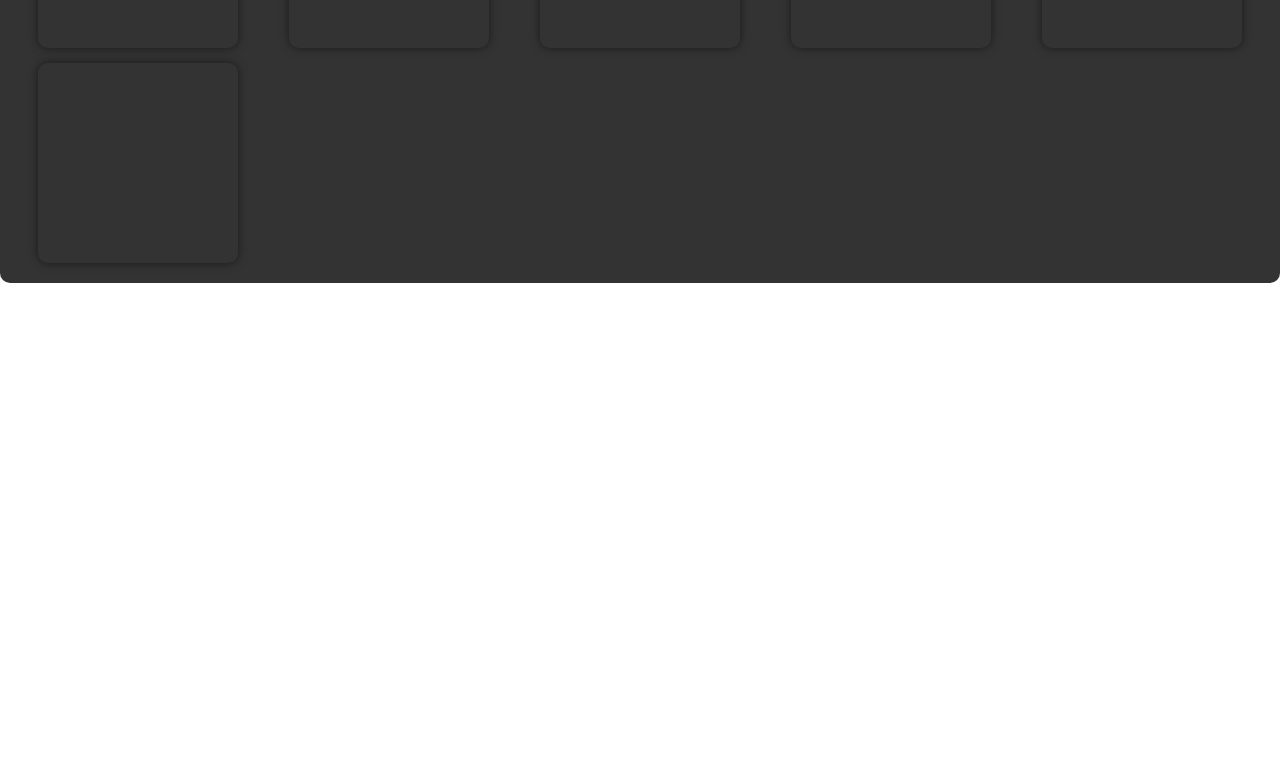
==== commit c394ba27: "cambios" ====
--- a/index.html
+++ b/index.html
@@ -131,7 +131,7 @@
             </div>
         </section>
         <section class="proximos-lanzamientos">
-            <h2>Próximos Lanzamientos</h2>
+            <h2>¡Próximos Lanzamientos!</h2>
             <div class="video-grid">
                 
                 <iframe width="200" height="200" src="https://www.youtube.com/embed/A2iLG6SQgHY" 
--- a/inicio.css
+++ b/inicio.css
@@ -249,23 +249,23 @@
 .juego-multijugador h3 {
     color: white;
 }
-/* Estilos para la sección de próximos lanzamientos */
+
 .proximos-lanzamientos {
     text-align: center;
     margin-top: 40px;
     padding: 20px;
-    background-color: rgba(0, 0, 0, 0.8); /* Fondo oscuro */
-    border-radius: 10px;
-}
-
-/* Estilo del título "Próximos Lanzamientos" */
+    background-color: rgba(0, 0, 0, 0.8); 
+    border-radius: 10px;
+}
+
+
 .proximos-lanzamientos h2 {
-    color: #9c27b0; /* Color morado */
+    color: #ffffff; 
     font-size: 32px;
     margin-bottom: 20px;
 }
 
-/* Cuadrícula de videos */
+
 .video-grid {
     display: grid;
     grid-template-columns: repeat(auto-fill, minmax(200px, 1fr));
@@ -273,7 +273,7 @@
     justify-items: center;
 }
 
-/* Estilo de los videos */
+
 .video-grid iframe {
     width: 200px;
     height: 200px;
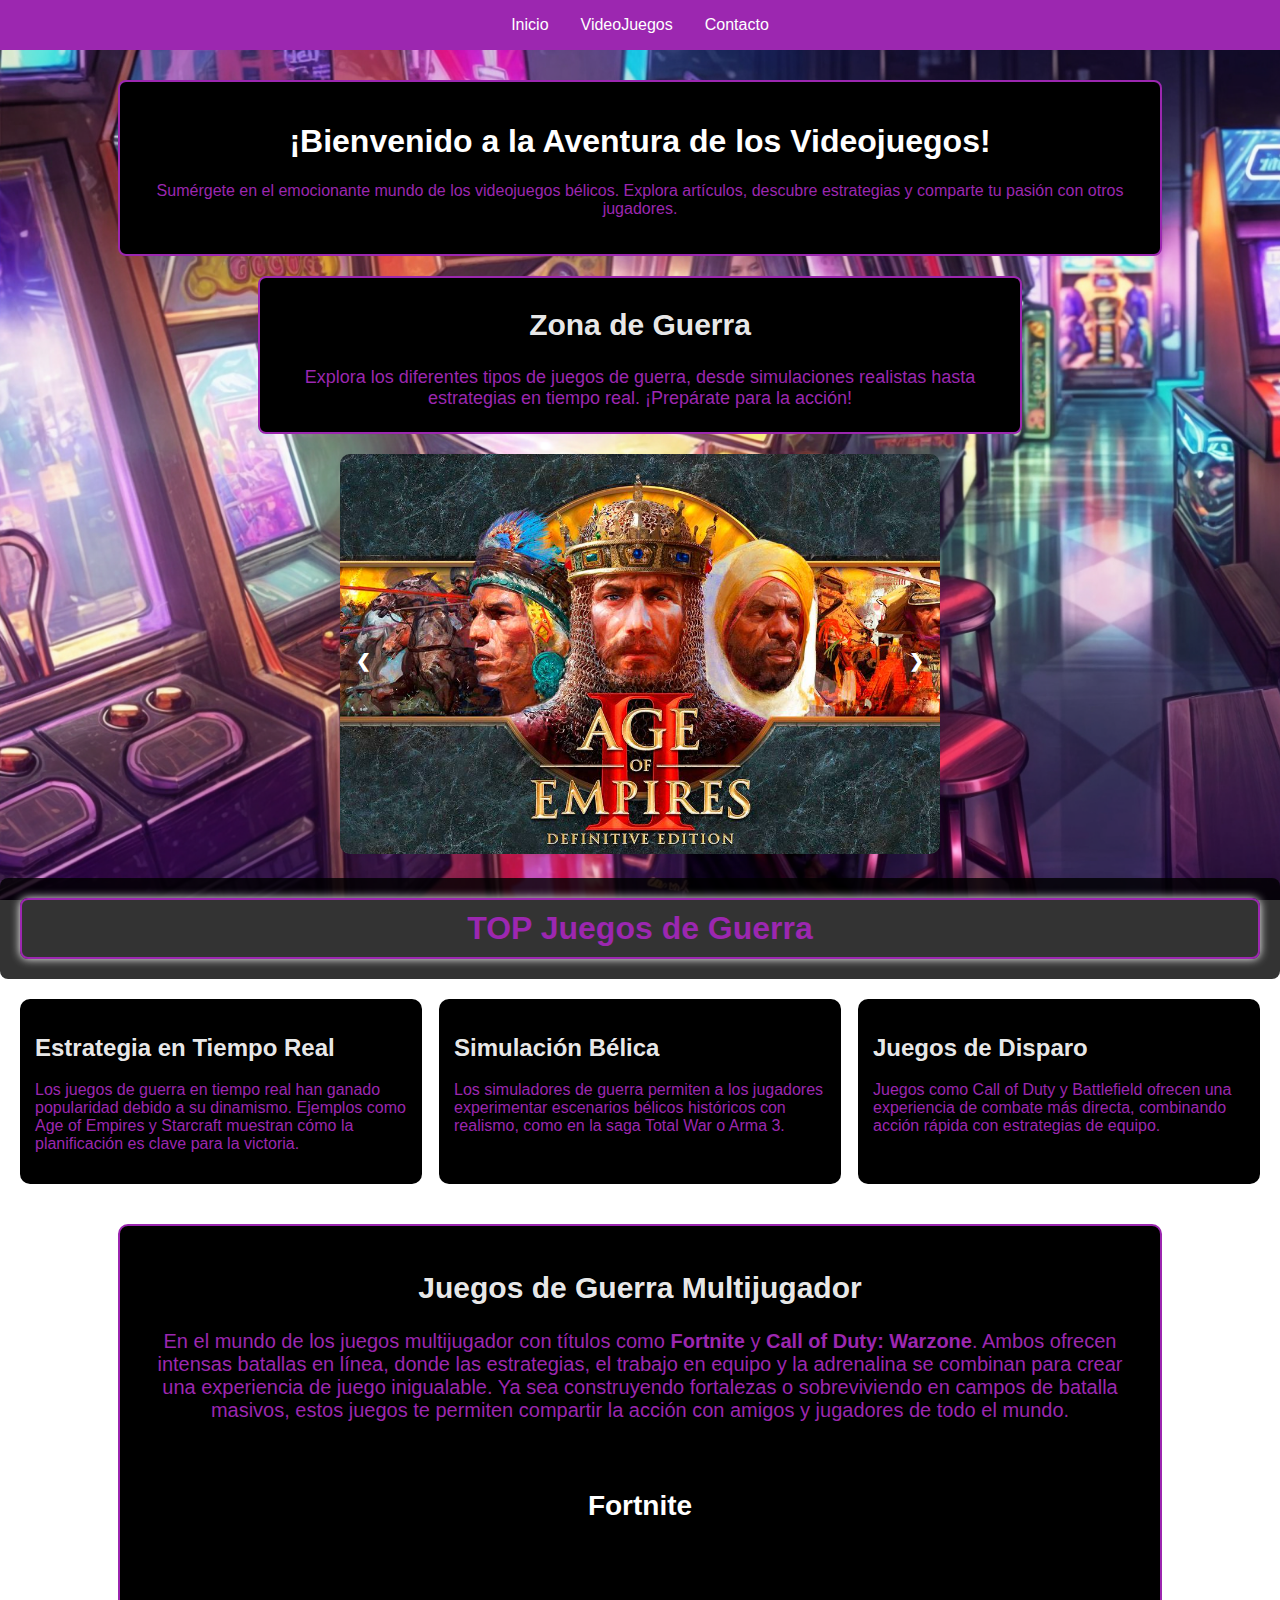
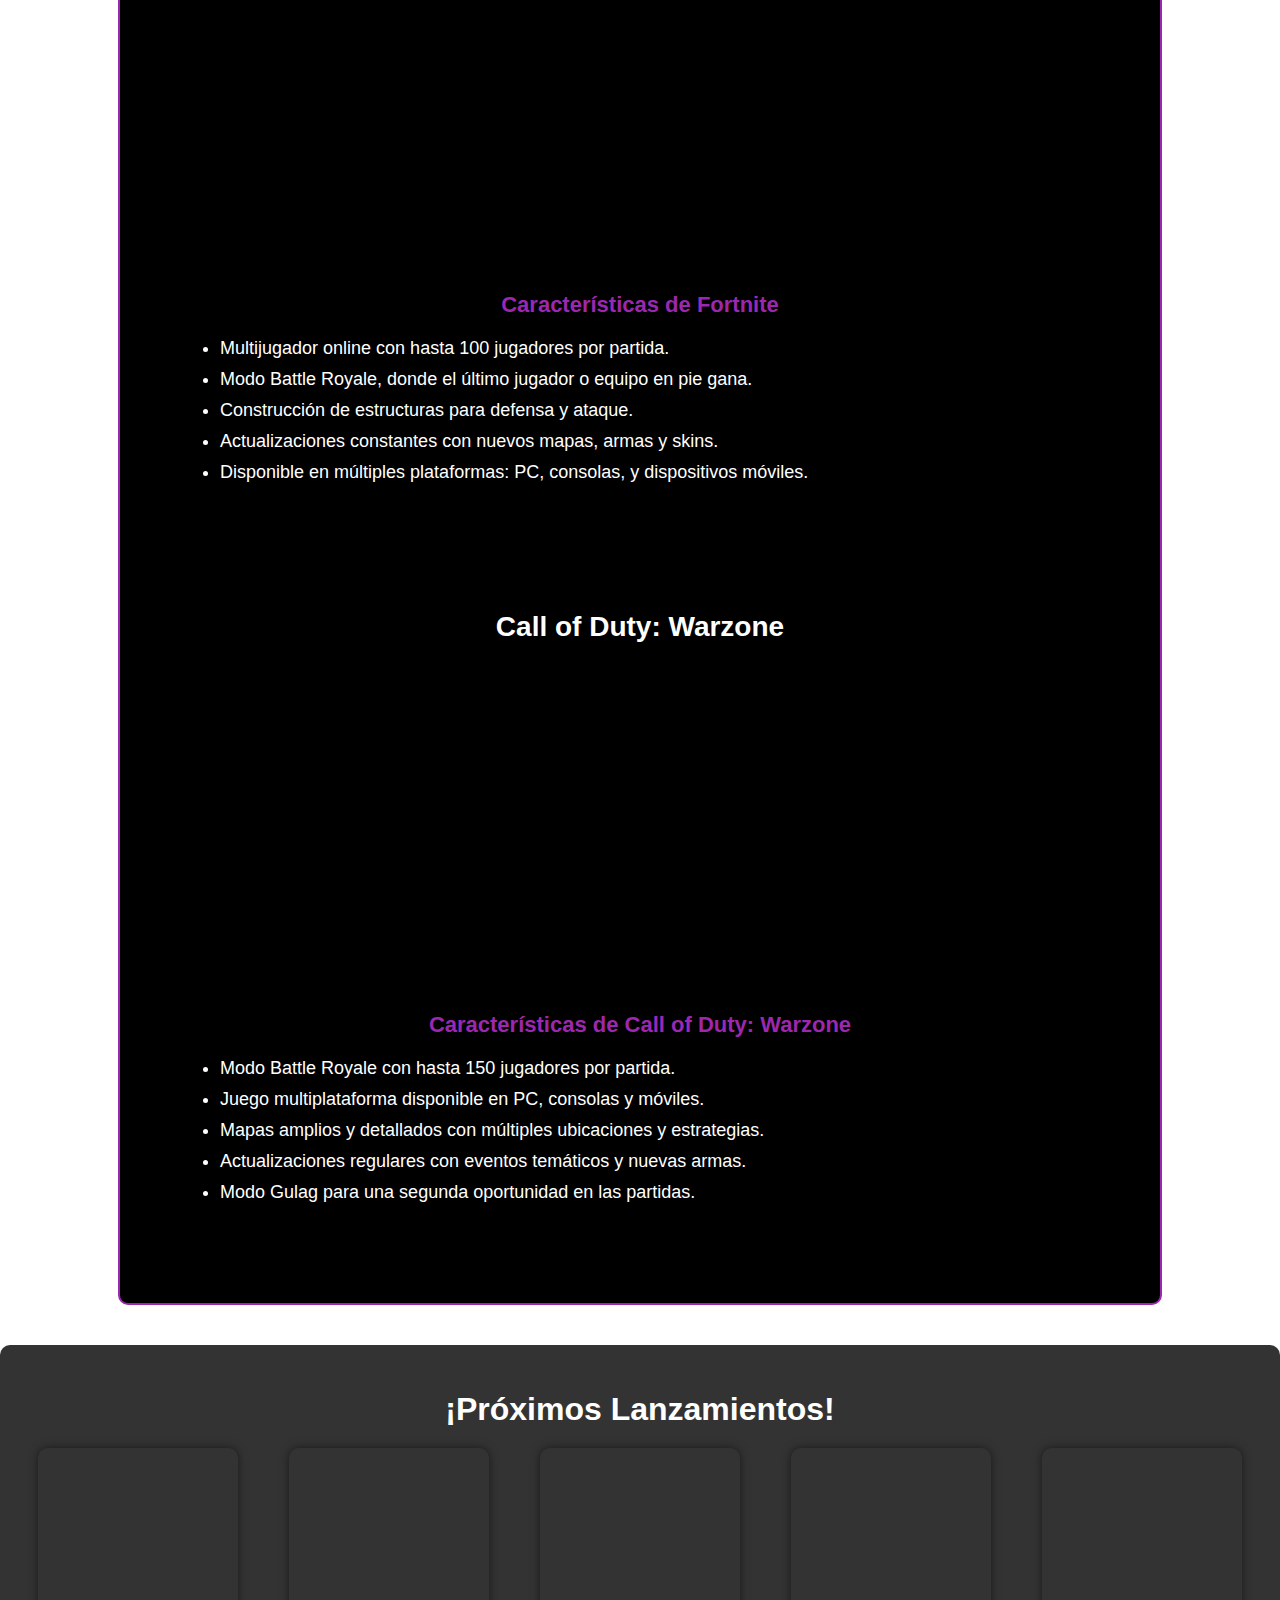
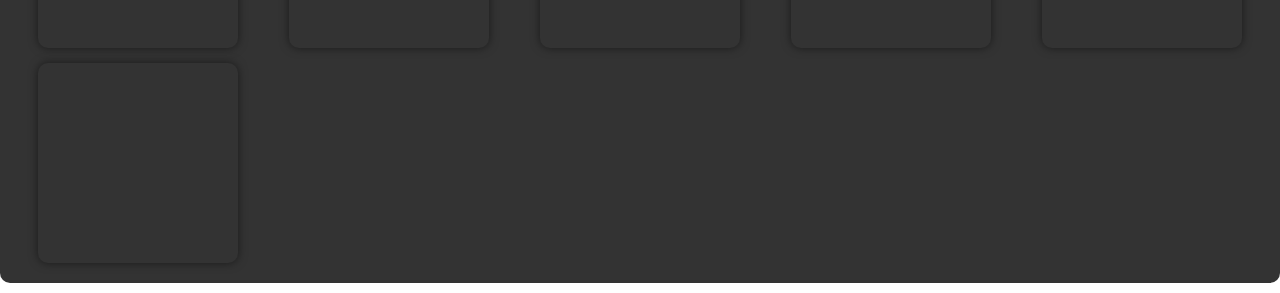
==== commit 55d24ea4: "cambios" ====
--- a/index.html
+++ b/index.html
@@ -168,7 +168,7 @@
                         allowfullscreen></iframe>               
             </div>
         </section>
-        <div style="height: 500px;"></div>
+        <div style="height: 10px;"></div>
     </main>
 
     <script src="carrusel.js"></script>
